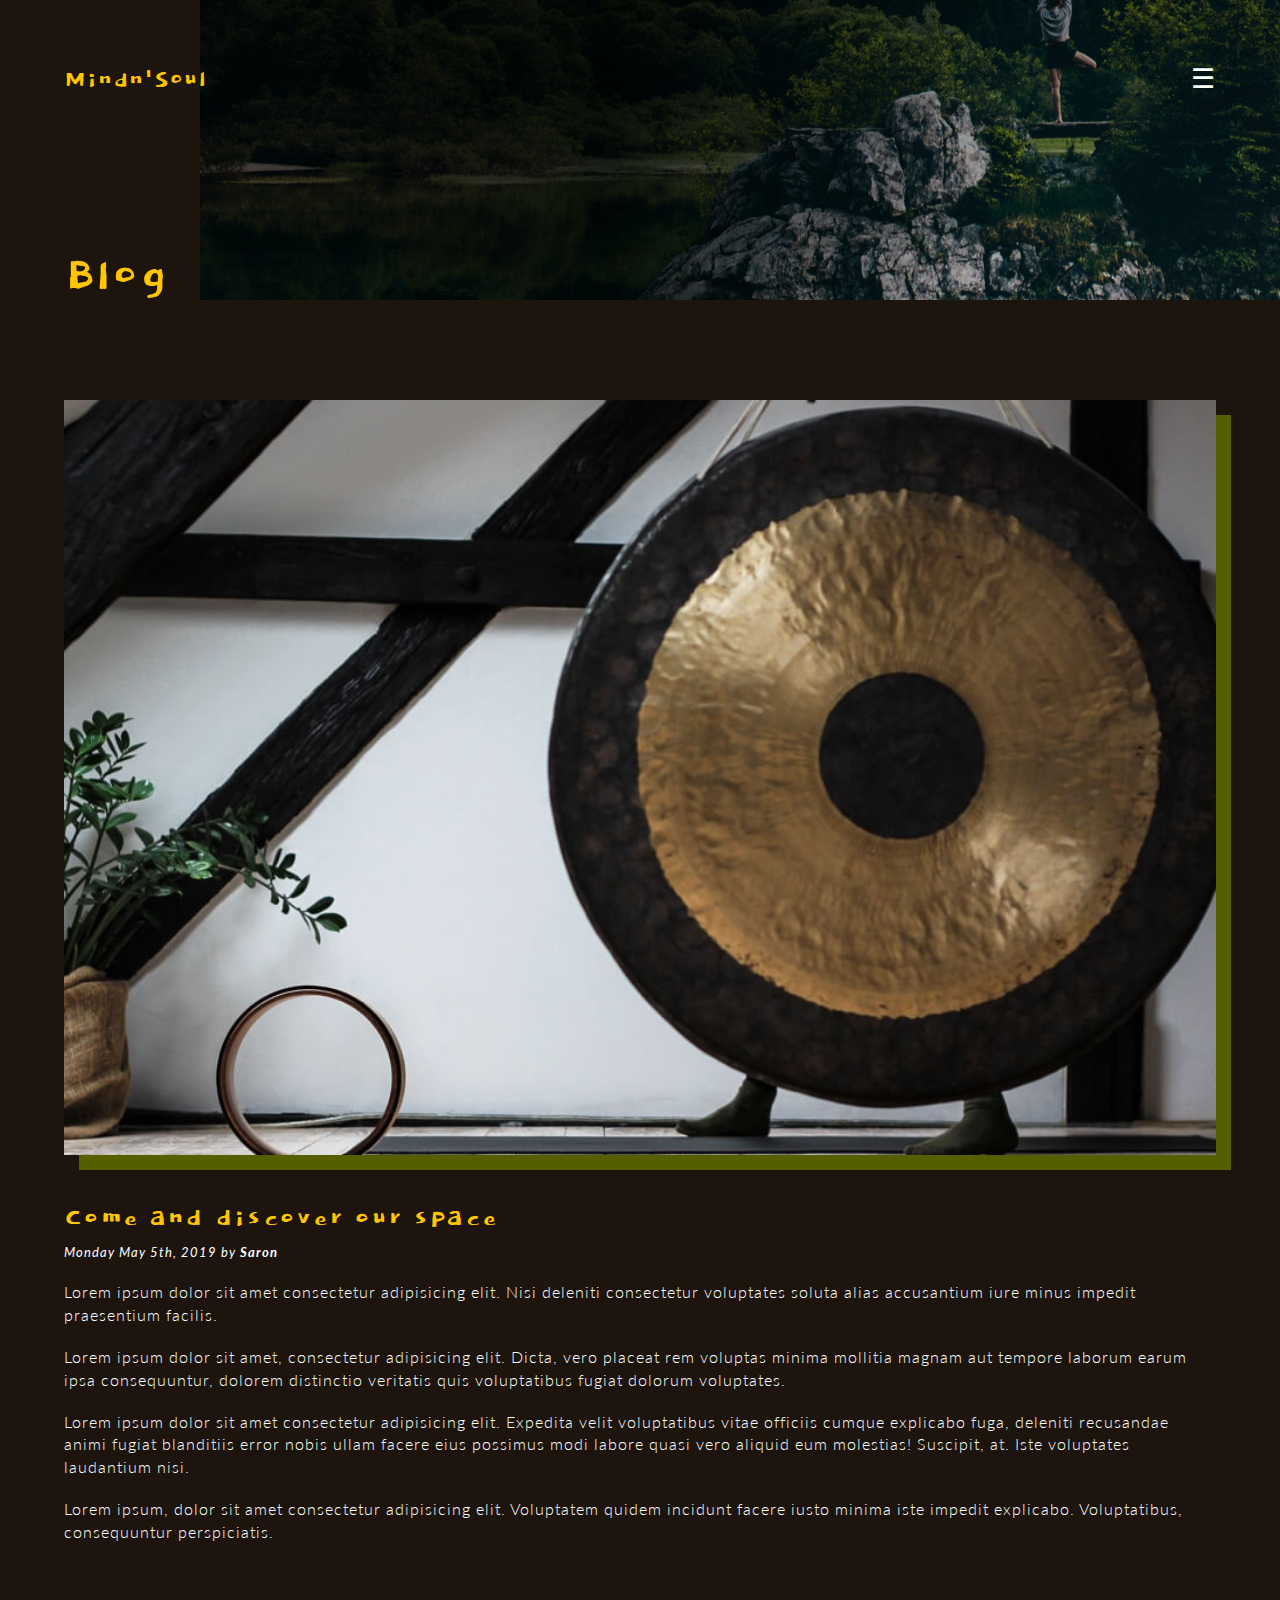
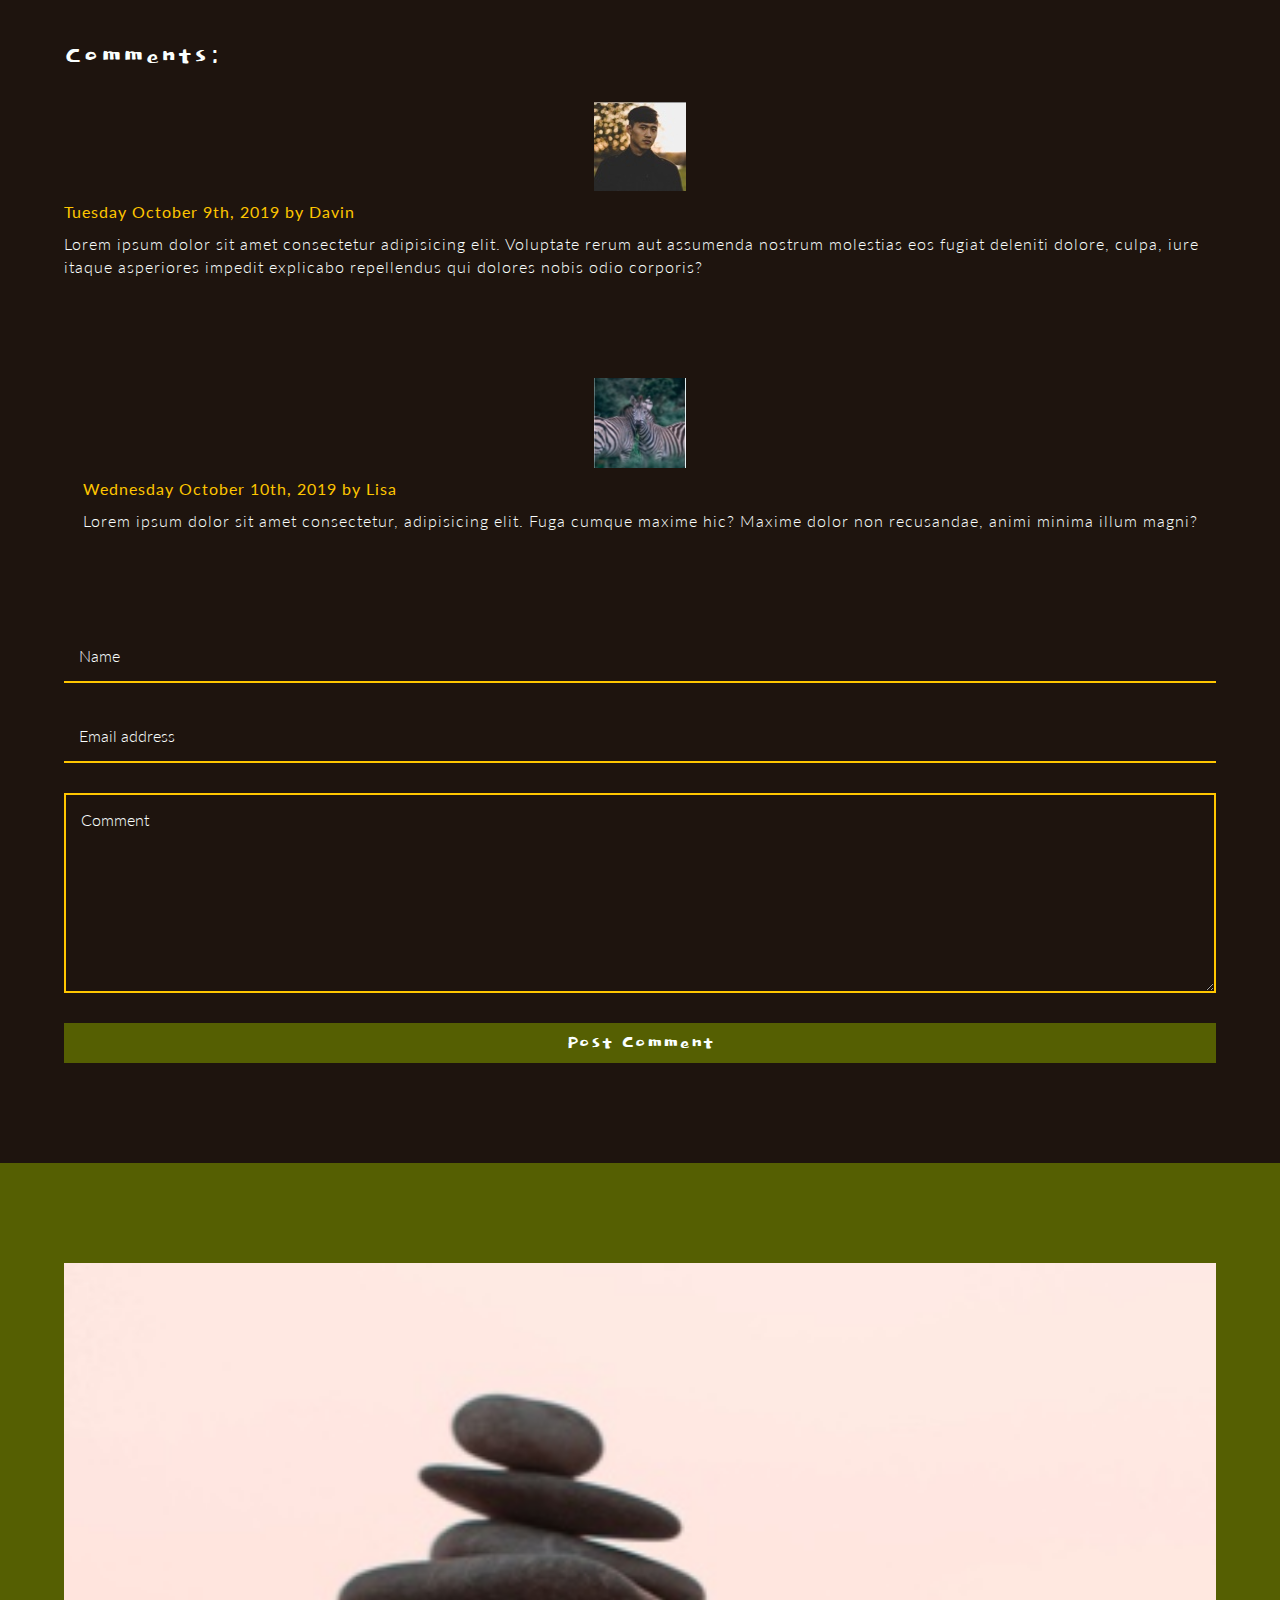
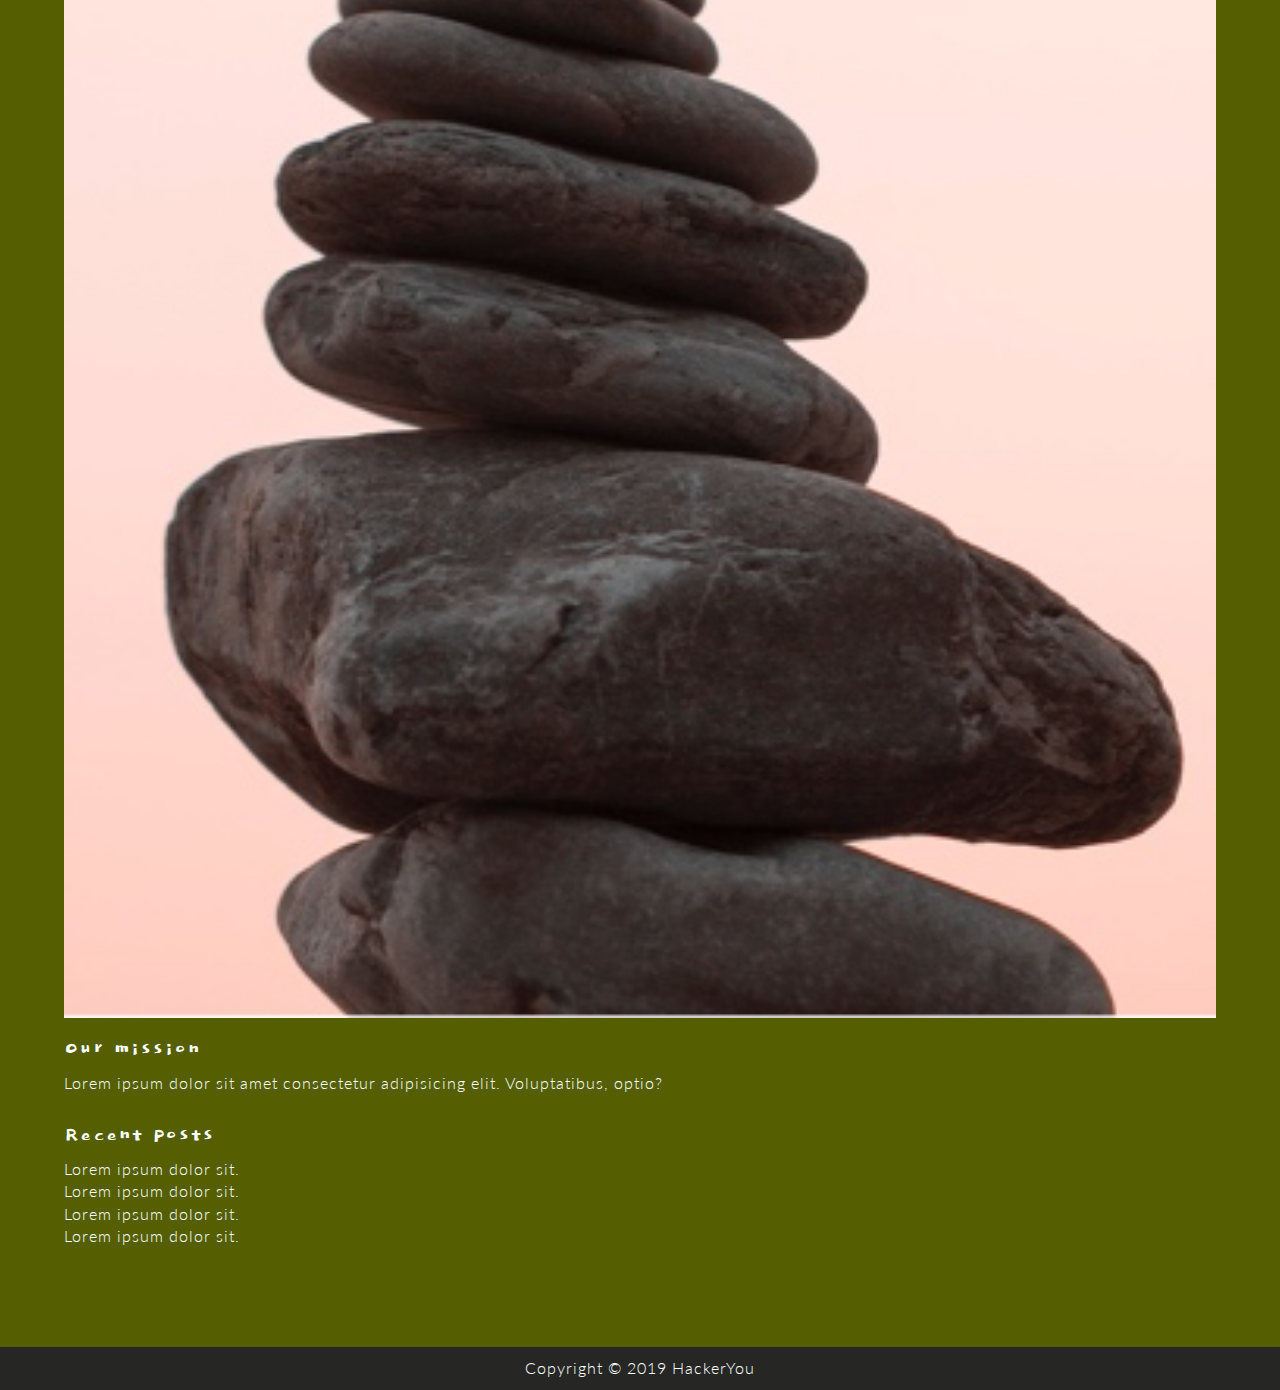
==== blog.html @ d0a34162 "updated html code for accessibility" ====
<!DOCTYPE html>
<html lang="en">
<head>
  <meta charset="UTF-8">
  <meta name="viewport" content="width=device-width, initial-scale=1.0">
  <title>Mindn'Soul - Blog</title>
  <!-- external stylesheet -->
  <link rel="stylesheet" href="styles/style.css">
  <!-- google fonts -->
  <link href="https://fonts.googleapis.com/css2?family=Dokdo&family=Lato:wght@300;400;700&display=swap" rel="stylesheet">
</head>
<body>
  <!-- header starts -->
  <header class="blog-header">
    <div class="top-bar">
      <div class="logo">
        <a href="index.html">Mindn'Soul</a>
      </div>

      <nav class="top-nav">
        <label for="mobile-menu" class="mobile-menu-label"><span class="visually-hidden">View drop down menu</span>&#9776;</label>
        <input type="checkbox" id="mobile-menu">
        <ul>
          <li><a href="index.html">Home</a></li>
          <li><a href="">About</a></li>
          <li><a href="blog.html">Blog</a></li>
          <li><a href="contact.html">Contact</a></li>
        </ul>
      </nav>
    </div>

    <h1>Blog</h1>
  </header>
  <!-- header ends -->
  <!-- main starts -->
  <main>
    <section class="blog-post">
      <div class="post">
        <div class="blog-img">
          <img src="./images/post-img.jpg" alt="A human-sized gold and bronze gong">
        </div>
        <div class="blog-text">
          <h2>Come and discover our space</h2>
          <h3>Monday May 5th, 2019 by <span>Saron</span></h3>
          <p>Lorem ipsum dolor sit amet consectetur adipisicing elit. Nisi deleniti consectetur voluptates soluta alias accusantium iure minus impedit praesentium facilis.</p>
          <p>Lorem ipsum dolor sit amet, consectetur adipisicing elit. Dicta, vero placeat rem voluptas minima mollitia magnam aut tempore laborum earum ipsa consequuntur, dolorem distinctio veritatis quis voluptatibus fugiat dolorum voluptates.</p>
          <p>Lorem ipsum dolor sit amet consectetur adipisicing elit. Expedita velit voluptatibus vitae officiis cumque explicabo fuga, deleniti recusandae animi fugiat blanditiis error nobis ullam facere eius possimus modi labore quasi vero aliquid eum molestias! Suscipit, at. Iste voluptates laudantium nisi.</p>
          <p>Lorem ipsum, dolor sit amet consectetur adipisicing elit. Voluptatem quidem incidunt facere iusto minima iste impedit explicabo. Voluptatibus, consequuntur perspiciatis.</p>
        </div>
      </div>
      <div class="comments">
        <h2>Comments:</h2>
        <div class="comments-content">
          <div class="comments-img">
            <img src="./images/comment-img1.jpg" alt="">
          </div>
          <div class="comments-text">
            <h3>Tuesday October 9th, 2019 by Davin</h3>
            <p>Lorem ipsum dolor sit amet consectetur adipisicing elit. Voluptate rerum aut assumenda nostrum molestias eos fugiat deleniti dolore, culpa, iure itaque asperiores impedit explicabo repellendus qui dolores nobis odio corporis?</p>
          </div>
        </div>

        <div class="comments-content">
          <div class="comments-img">
            <img src="./images/comment-img2.jpg" alt="">
          </div>
          <div class="comments-text">
            <h3>Wednesday October 10th, 2019 by Lisa</h3>
            <p>Lorem ipsum dolor sit amet consectetur, adipisicing elit. Fuga cumque maxime hic? Maxime dolor non recusandae, animi minima illum magni?</p>
          </div>
        </div>
      </div>

      <form action="">
        <fieldset>
          <label for="name" class="visually-hidden">Name</label>
          <input type="text" name="" id="name" placeholder="Name" title="Name">
          <label for="email" class="visually-hidden">Email address</label>
          <input type="email" name="" id="email" placeholder="Email address" title="Email address">
          <label for="comment" class="visually-hidden">Comment</label>
          <textarea name="" id="comment" placeholder="Comment" title="Comment"></textarea>
          <button type="submit">Post Comment</button>
        </fieldset>
      </form>
    </section>

    <aside>
      <div class="aside-content">
        <img src="./images/aside-img.jpg" alt="A set of rocks stacked on top of each other">
        <h3>Our mission</h3>
        <p>Lorem ipsum dolor sit amet consectetur adipisicing elit. Voluptatibus, optio?</p>
        <h3>Recent posts</h3>
        <ul>
          <li>Lorem ipsum dolor sit.</li>
          <li>Lorem ipsum dolor sit.</li>
          <li>Lorem ipsum dolor sit.</li>
          <li>Lorem ipsum dolor sit.</li>
        </ul>
      </div>
    </aside>
  </main>
  <!-- main ends -->
  <!-- footer starts -->
  <footer>
    <p>Copyright &copy; 2019 HackerYou</p>  
  </footer>
  <!-- footer ends -->
</body>
</html>
---- styles/style.css ----
a, abbr, acronym, address, applet, article, aside, audio, b, big, blockquote, body, canvas, caption, center, cite, code, dd, del, details, dfn, div, dl, dt, em, embed, fieldset, figcaption, figure, footer, form, h1, h2, h3, h4, h5, h6, header, hgroup, html, i, iframe, img, ins, kbd, label, legend, li, mark, menu, nav, object, ol, output, p, pre, q, ruby, s, samp, section, small, span, strike, strong, sub, summary, sup, table, tbody, td, tfoot, th, thead, time, tr, tt, u, ul, var, video {
  margin: 0;
  padding: 0;
  border: 0;
  font-size: 100%;
  font: inherit;
  vertical-align: baseline;
}

article, aside, details, figcaption, figure, footer, header, hgroup, menu, nav, section {
  display: block;
}

body {
  line-height: 1;
}

ol, ul {
  list-style: none;
}

blockquote, q {
  quotes: none;
}

blockquote:after, blockquote:before, q:after, q:before {
  content: '';
  content: none;
}

table {
  border-collapse: collapse;
  border-spacing: 0;
}

input[type=search]::-webkit-search-cancel-button, input[type=search]::-webkit-search-decoration, input[type=search]::-webkit-search-results-button, input[type=search]::-webkit-search-results-decoration {
  -webkit-appearance: none;
  -moz-appearance: none;
}

input[type=search] {
  -webkit-appearance: none;
  -moz-appearance: none;
  -webkit-box-sizing: content-box;
  box-sizing: content-box;
}

textarea {
  overflow: auto;
  vertical-align: top;
  resize: vertical;
}

audio, canvas, video {
  display: inline-block;
  max-width: 100%;
}

audio:not([controls]) {
  display: none;
  height: 0;
}

[hidden] {
  display: none;
}

html {
  font-size: 100%;
  -webkit-text-size-adjust: 100%;
  -ms-text-size-adjust: 100%;
}

a:focus {
  outline: thin dotted;
}

a:active, a:hover {
  outline: 0;
}

img {
  border: 0;
  -ms-interpolation-mode: bicubic;
}

figure {
  margin: 0;
}

form {
  margin: 0;
}

fieldset {
  border: 1px solid silver;
  margin: 0 2px;
  padding: .35em .625em .75em;
}

legend {
  border: 0;
  padding: 0;
  white-space: normal;
}

button, input, select, textarea {
  font-size: 100%;
  margin: 0;
  vertical-align: baseline;
}

button, input {
  line-height: normal;
}

button, select {
  text-transform: none;
}

button, html input[type=button], input[type=reset], input[type=submit] {
  -webkit-appearance: button;
  cursor: pointer;
}

button[disabled], html input[disabled] {
  cursor: default;
}

input[type=checkbox], input[type=radio] {
  -webkit-box-sizing: border-box;
          box-sizing: border-box;
  padding: 0;
}

input[type=search] {
  -webkit-appearance: textfield;
  -webkit-box-sizing: content-box;
  box-sizing: content-box;
}

input[type=search]::-webkit-search-cancel-button, input[type=search]::-webkit-search-decoration {
  -webkit-appearance: none;
}

button::-moz-focus-inner, input::-moz-focus-inner {
  border: 0;
  padding: 0;
}

textarea {
  overflow: auto;
  vertical-align: top;
}

table {
  border-collapse: collapse;
  border-spacing: 0;
}

button, html, input, select, textarea {
  color: #222;
}

::-moz-selection {
  background: #b3d4fc;
  text-shadow: none;
}

::selection {
  background: #b3d4fc;
  text-shadow: none;
}

img {
  vertical-align: middle;
}

fieldset {
  border: 0;
  margin: 0;
  padding: 0;
}

textarea {
  resize: vertical;
}

.chromeframe {
  margin: .2em 0;
  background: #ccc;
  color: #000;
  padding: .2em 0;
}

.clearfix:after {
  visibility: hidden;
  display: block;
  font-size: 0;
  content: '';
  clear: both;
  height: 0;
}

* {
  -webkit-box-sizing: border-box;
  box-sizing: border-box;
}

.visually-hidden:not(:focus):not(:active) {
  position: absolute;
  width: 1px;
  height: 1px;
  margin: -1px;
  border: 0;
  padding: 0;
  white-space: nowrap;
  -webkit-clip-path: inset(100%);
          clip-path: inset(100%);
  clip: rect(0 0 0);
  overflow: hidden;
}

img {
  width: 100%;
  display: block;
}

body {
  font: 300 1.1rem/1.4 Lato, sans-serif;
  letter-spacing: 1px;
}

.logo p, h1, h2, a, button, .aside-content h3 {
  font-family: Dokdo, cursive;
}

.top-nav a, h3, ::-webkit-input-placeholder {
  font-family: Lato, sans-serif;
}

.top-nav a, h3, :-ms-input-placeholder {
  font-family: Lato, sans-serif;
}

.top-nav a, h3, ::-ms-input-placeholder {
  font-family: Lato, sans-serif;
}

.top-nav a, h3, ::placeholder {
  font-family: Lato, sans-serif;
}

.wrapper {
  max-width: 1200px;
  margin: 0 auto;
  width: 90%;
}

.intro-txt a,
.about2-content a,
.about3-content a {
  font-size: 1.5rem;
  letter-spacing: 1px;
  background-color: #555f02;
  color: #fafffe;
  padding: 5px 10px;
  text-decoration: none;
}

button {
  font-size: 1.5rem;
  letter-spacing: 1px;
  background-color: #555f02;
  color: #fafffe;
  padding: 5px 10px;
  border: none;
}

.intro-txt a:hover,
.intro-txt a:focus,
.about2-content a:hover,
.about2-content a:focus,
.about3-content a:hover,
.about3-content a:focus,
button:hover,
button:focus {
  color: #555f02;
  background-color: #fafffe;
}

div.about1-icon i {
  display: -webkit-box;
  display: -ms-flexbox;
  display: flex;
  -webkit-box-pack: center;
      -ms-flex-pack: center;
          justify-content: center;
  -webkit-box-align: center;
      -ms-flex-align: center;
          align-items: center;
  width: 50px;
  height: 50px;
  font-size: 1.7rem;
  color: #fafffe;
  background-color: #555f02;
  border-radius: 50%;
  border: 1px solid #555f02;
}

.logo a {
  color: #ffc600;
  font-size: 1.8rem;
  line-height: 1.2;
  text-decoration: none;
}

input[type="checkbox"] {
  opacity: 0;
  position: absolute;
}

.mobile-menu-label {
  color: #fafffe;
}

.top-bar {
  display: -webkit-box;
  display: -ms-flexbox;
  display: flex;
  -webkit-box-pack: justify;
      -ms-flex-pack: justify;
          justify-content: space-between;
  padding: 5%;
}

.top-nav {
  position: relative;
}

.top-nav label {
  cursor: pointer;
  font-size: 1.7rem;
  line-height: 1;
}

.top-nav ul {
  position: absolute;
  top: 37px;
  right: 5px;
  display: none;
}

.top-nav li {
  text-align: right;
  background-color: rgba(85, 95, 2, 0.6);
  display: -webkit-box;
  display: -ms-flexbox;
  display: flex;
  -webkit-box-align: center;
      -ms-flex-align: center;
          align-items: center;
  -webkit-box-pack: center;
      -ms-flex-pack: center;
          justify-content: center;
}

.top-nav li a {
  text-decoration: none;
  text-transform: uppercase;
  font-size: 1rem;
  font-weight: 700;
  color: #fafffe;
  padding: 5px 10px;
}

input[type="checkbox"]:checked + ul {
  display: block;
}

form {
  padding: 50px 5% 100px 5%;
}

form fieldset {
  display: -webkit-box;
  display: -ms-flexbox;
  display: flex;
  -webkit-box-orient: vertical;
  -webkit-box-direction: normal;
      -ms-flex-direction: column;
          flex-direction: column;
  -webkit-box-align: center;
      -ms-flex-align: center;
          align-items: center;
}

form fieldset input[type="text"],
form fieldset input[type="email"],
form fieldset textarea {
  width: 100%;
  margin-bottom: 30px;
  padding: 15px;
  background-color: #1e140e;
  color: #fafffe;
  border: none;
  border-bottom: 2px solid #ffc600;
}

form fieldset textarea {
  height: 200px;
  border: 2px solid #ffc600;
  font-family: Lato, sans-serif;
  font-size: 1rem;
  font-weight: 300;
}

form fieldset button {
  width: 100%;
}

input[type="text"],
input[type="email"],
::-webkit-input-placeholder {
  color: #fafffe;
  opacity: 1;
  font-size: 1rem;
  font-weight: 300;
}

input[type="text"],
input[type="email"],
:-ms-input-placeholder {
  color: #fafffe;
  opacity: 1;
  font-size: 1rem;
  font-weight: 300;
}

input[type="text"],
input[type="email"],
::-ms-input-placeholder {
  color: #fafffe;
  opacity: 1;
  font-size: 1rem;
  font-weight: 300;
}

input[type="text"],
input[type="email"],
::placeholder {
  color: #fafffe;
  opacity: 1;
  font-size: 1rem;
  font-weight: 300;
}

body {
  background-color: #1e140e;
  color: #fafffe;
}

.home-header {
  background: url("../images/home-header.jpg") no-repeat bottom right;
  background-size: cover;
  height: 100vh;
}

.site-title {
  margin: 0 5%;
  display: -webkit-box;
  display: -ms-flexbox;
  display: flex;
  -webkit-box-pack: center;
      -ms-flex-pack: center;
          justify-content: center;
  -webkit-box-align: center;
      -ms-flex-align: center;
          align-items: center;
  height: 220px;
}

.site-title h1 {
  font-size: 3.5rem;
  color: #ffc600;
  text-align: center;
  line-height: 1;
  display: inline-block;
}

.site-title span {
  display: block;
  font-family: Lato, sans-serif;
  font-size: 1.3rem;
  color: #fafffe;
  letter-spacing: 2px;
  text-align: left;
}

.header-block-img {
  display: none;
}

section.intro,
section.gallery,
section.about1,
section.about2 {
  padding: 100px 0;
}

.intro-txt {
  display: -webkit-box;
  display: -ms-flexbox;
  display: flex;
  -webkit-box-orient: vertical;
  -webkit-box-direction: normal;
      -ms-flex-direction: column;
          flex-direction: column;
  -webkit-box-align: center;
      -ms-flex-align: center;
          align-items: center;
}

.intro-txt h2 {
  font-size: 2rem;
  color: #ffc600;
  letter-spacing: 2px;
}

.intro-txt a {
  margin-bottom: 30px;
}

.intro-txt p {
  margin-bottom: 30px;
}

div.intro-img {
  -webkit-box-shadow: -15px 15px #555f02;
          box-shadow: -15px 15px #555f02;
}

section.gallery,
section.about2 {
  background-color: #262725;
}

.gallery-imgs li {
  margin-bottom: 20px;
}

.gallery-imgs li:last-of-type {
  margin-bottom: 0;
}

.about1-content {
  display: -webkit-box;
  display: -ms-flexbox;
  display: flex;
  margin-bottom: 30px;
}

.about1-content .about1-icon {
  -webkit-box-flex: 1;
      -ms-flex: 1 0 calc(50px - 10px);
          flex: 1 0 calc(50px - 10px);
  margin-right: 10px;
}

.about1-content .about1-text {
  -webkit-box-flex: 2;
      -ms-flex: 2 0 70%;
          flex: 2 0 70%;
  padding-top: 13px;
}

.about1-content .about1-text h2 {
  font-size: 2rem;
  color: #ffc600;
  letter-spacing: 2px;
  line-height: 0.9;
  margin-bottom: 10px;
}

.about1-content:last-child {
  margin-bottom: 0;
}

.about2-img {
  margin: 0 5% 50px 5%;
  -webkit-box-shadow: 15px 15px #ffc600;
          box-shadow: 15px 15px #ffc600;
}

.about2-content .about2-text {
  display: -webkit-box;
  display: -ms-flexbox;
  display: flex;
  -webkit-box-orient: vertical;
  -webkit-box-direction: normal;
      -ms-flex-direction: column;
          flex-direction: column;
  -webkit-box-align: center;
      -ms-flex-align: center;
          align-items: center;
  -webkit-box-pack: center;
      -ms-flex-pack: center;
          justify-content: center;
  padding: 0 5%;
  margin-bottom: 50px;
}

.about2-content .about2-text h2 {
  font-size: 2rem;
  color: #ffc600;
  letter-spacing: 2px;
  line-height: 0.9;
  margin-bottom: 10px;
}

.about2-content .about2-text p {
  margin-bottom: 30px;
}

.about2-content:last-child .about2-img {
  margin: 0 5% 50px 5%;
  -webkit-box-shadow: -15px 15px #ffc600;
          box-shadow: -15px 15px #ffc600;
}

.about2-content:last-child .about2-text {
  margin-bottom: 0;
}

.about3-content {
  display: -webkit-box;
  display: -ms-flexbox;
  display: flex;
  -webkit-box-orient: vertical;
  -webkit-box-direction: normal;
      -ms-flex-direction: column;
          flex-direction: column;
  -webkit-box-align: center;
      -ms-flex-align: center;
          align-items: center;
  padding: 50px 5%;
}

.about3-content h2 {
  font-size: 2rem;
  color: #ffc600;
  letter-spacing: 2px;
  line-height: 0.9;
  margin: 50px 0 10px 0;
}

.about3-content p {
  margin-bottom: 30px;
}

.about3-content a {
  margin-bottom: 50px;
}

.blog-header {
  height: 300px;
  background: url("../images/blog-header.jpg") no-repeat bottom right -200px;
  background-size: cover;
}

.blog-header h1 {
  font-size: 3.5rem;
  color: #ffc600;
  margin: 75px 0 0 5%;
}

.post {
  padding: 100px 5%;
}

.post .blog-img {
  -webkit-box-shadow: 15px 15px #555f02;
          box-shadow: 15px 15px #555f02;
}

.blog-text h2 {
  font-size: 2rem;
  color: #ffc600;
  letter-spacing: 2px;
  line-height: 0.9;
  margin-top: 50px;
}

.blog-text h3 {
  font-size: 0.8rem;
  color: #fafffe;
  font-style: italic;
  font-weight: 400;
  margin: 10px 0 20px 0;
}

.blog-text h3 span {
  font-weight: 700;
}

.blog-text p {
  margin-bottom: 20px;
  font-size: 1rem;
}

.blog-text p:last-child {
  margin-bottom: 0;
}

.comments {
  padding: 0 5% 50px 5%;
}

.comments h2 {
  font-size: 2rem;
  color: #fafffe;
  letter-spacing: 2px;
  line-height: 0.9;
  margin-bottom: 30px;
}

.comments-content {
  display: -webkit-box;
  display: -ms-flexbox;
  display: flex;
  -webkit-box-orient: vertical;
  -webkit-box-direction: normal;
      -ms-flex-direction: column;
          flex-direction: column;
  -webkit-box-align: center;
      -ms-flex-align: center;
          align-items: center;
  margin-bottom: 100px;
}

.comments-content:last-child {
  margin-bottom: 0;
}

.comments-content .comments-img {
  display: -webkit-box;
  display: -ms-flexbox;
  display: flex;
  -webkit-box-pack: center;
      -ms-flex-pack: center;
          justify-content: center;
}

.comments-content .comments-img img {
  max-width: 92px;
}

.comments-content .comments-text {
  font-size: 1rem;
}

.comments-content .comments-text h3 {
  font-size: 1rem;
  color: #ffc600;
  font-weight: 400;
  margin: 10px 0;
}

aside {
  background-color: #555f02;
}

aside .aside-content {
  padding: 100px 5%;
}

aside .aside-content h3 {
  font-size: 1.5rem;
  letter-spacing: 2px;
  margin: 15px 0 5px 0;
}

aside .aside-content h3:last-of-type {
  margin-top: 25px;
}

aside .aside-content p, aside .aside-content ul {
  font-size: 1rem;
}

.contact-header {
  height: 300px;
  background: url("../images/contact-header.jpg") no-repeat bottom right;
  background-size: cover;
}

.contact-header h1 {
  font-size: 3.5rem;
  color: #ffc600;
  margin: 75px 5% 0 5%;
  line-height: 0.7;
}

.contact-form {
  background-color: #262725;
}

.contact-fieldset input[type="text"],
.contact-fieldset input[type="email"],
.contact-fieldset textarea {
  background-color: #262725;
}

.social-links li {
  display: inline-block;
  margin-right: 10px;
}

.social-links li:last-child {
  margin-right: 0;
}

.social-links a {
  color: #ffc600;
  font-size: 1.4rem;
}

.contact-info {
  width: 205px;
  margin: 0 auto;
  padding: 100px 0;
}

.contact-info p:first-child {
  margin: 20px 0 25px 0;
}

footer {
  padding: 10px;
  background-color: #262725;
}

footer p {
  text-align: center;
  font-size: 1rem;
}
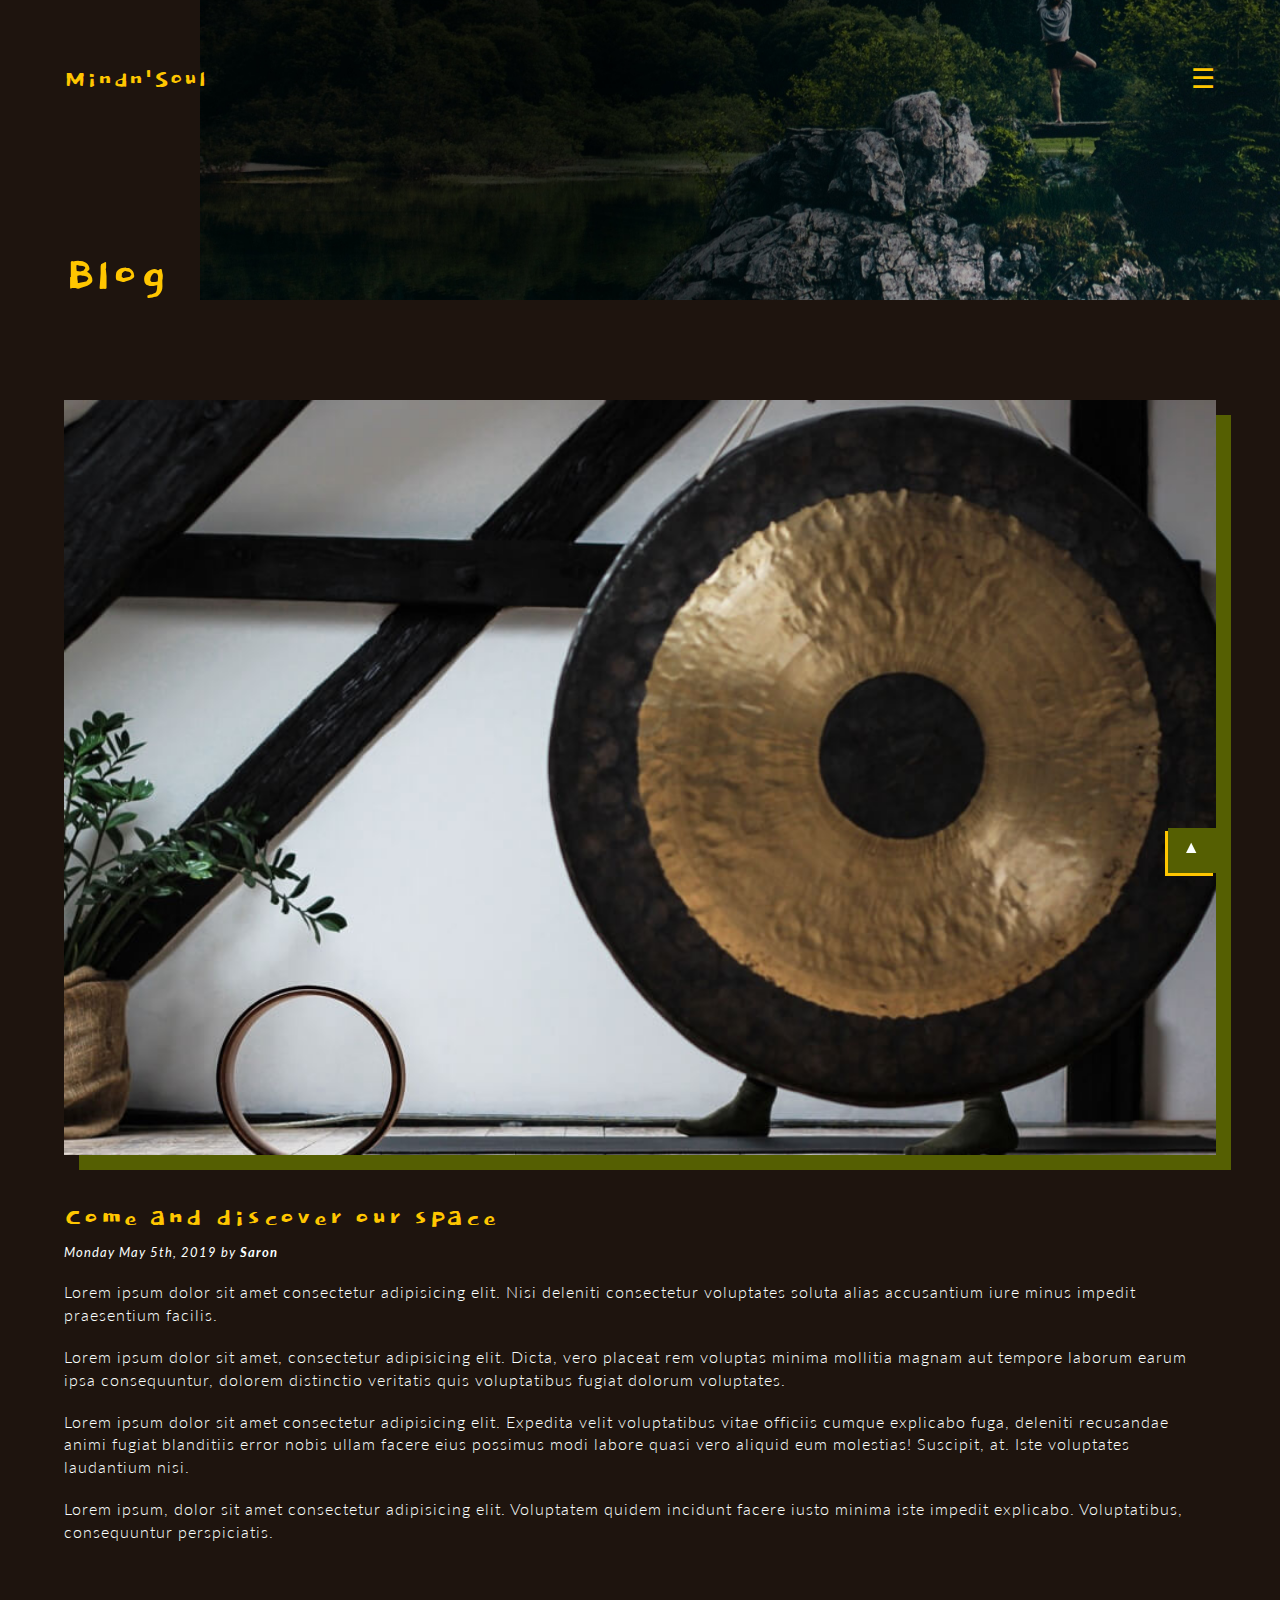
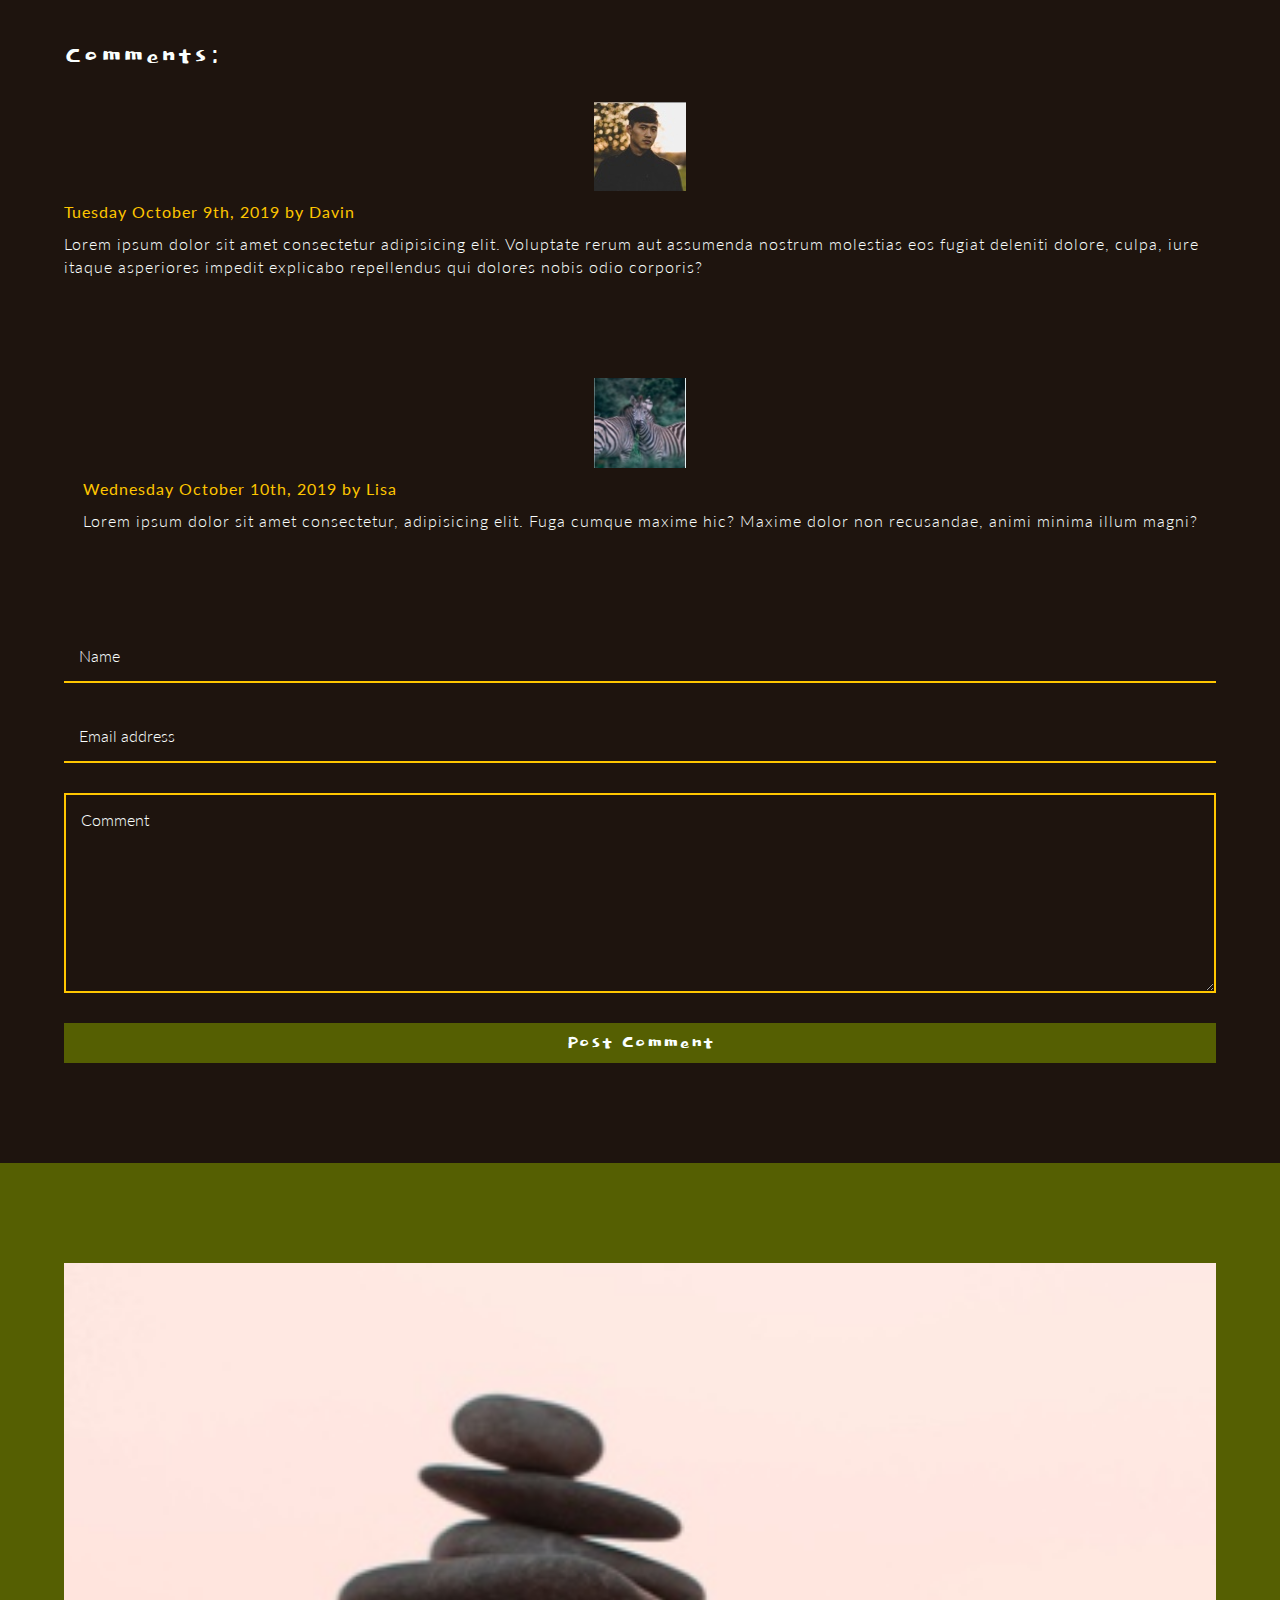
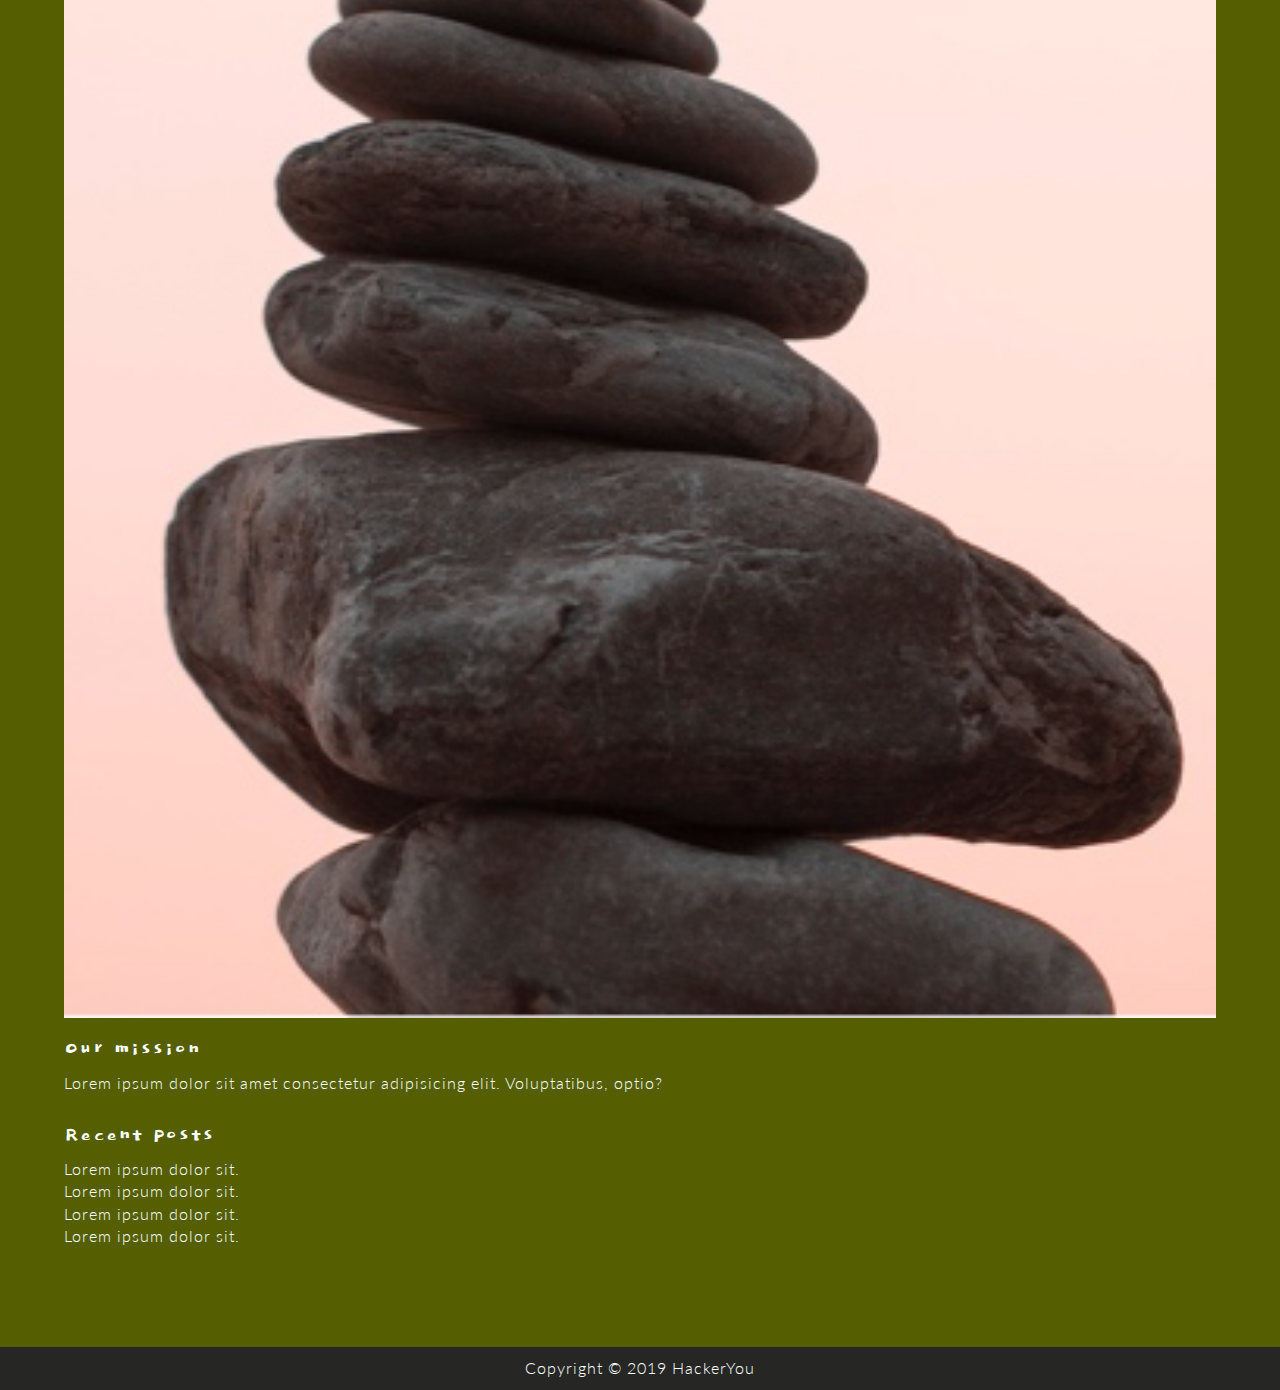
==== commit 901b825e: "added scroll up button" ====
--- a/blog.html
+++ b/blog.html
@@ -105,5 +105,8 @@
     <p>Copyright &copy; 2019 HackerYou</p>  
   </footer>
   <!-- footer ends -->
+
+  <!-- scroll up button -->
+  <a href="#top" class="scroll-up-btn" title="Back to top"><span class="visually-hidden">Back to top</span>&#9650;</a>
 </body>
 </html>--- a/styles/style.css
+++ b/styles/style.css
@@ -321,7 +321,7 @@
 }
 
 .mobile-menu-label {
-  color: #fafffe;
+  color: #ffc600;
 }
 
 .top-bar {
@@ -349,11 +349,13 @@
   top: 37px;
   right: 5px;
   display: none;
+  -webkit-box-shadow: -3px 3px #ffc600;
+          box-shadow: -3px 3px #ffc600;
 }
 
 .top-nav li {
   text-align: right;
-  background-color: rgba(85, 95, 2, 0.6);
+  background-color: #555f02;
   display: -webkit-box;
   display: -ms-flexbox;
   display: flex;
@@ -453,6 +455,23 @@
   opacity: 1;
   font-size: 1rem;
   font-weight: 300;
+}
+
+.scroll-up-btn {
+  text-decoration: none;
+  color: #fafffe;
+  padding: 10px 15px;
+  background-color: #555f02;
+  -webkit-box-shadow: -3px 3px #ffc600;
+          box-shadow: -3px 3px #ffc600;
+  position: fixed;
+  z-index: 10;
+  bottom: 3%;
+  right: 5%;
+}
+
+html {
+  scroll-behavior: smooth;
 }
 
 body {
@@ -799,6 +818,7 @@
   color: #ffc600;
   margin: 75px 5% 0 5%;
   line-height: 0.7;
+  width: 180px;
 }
 
 .contact-form {
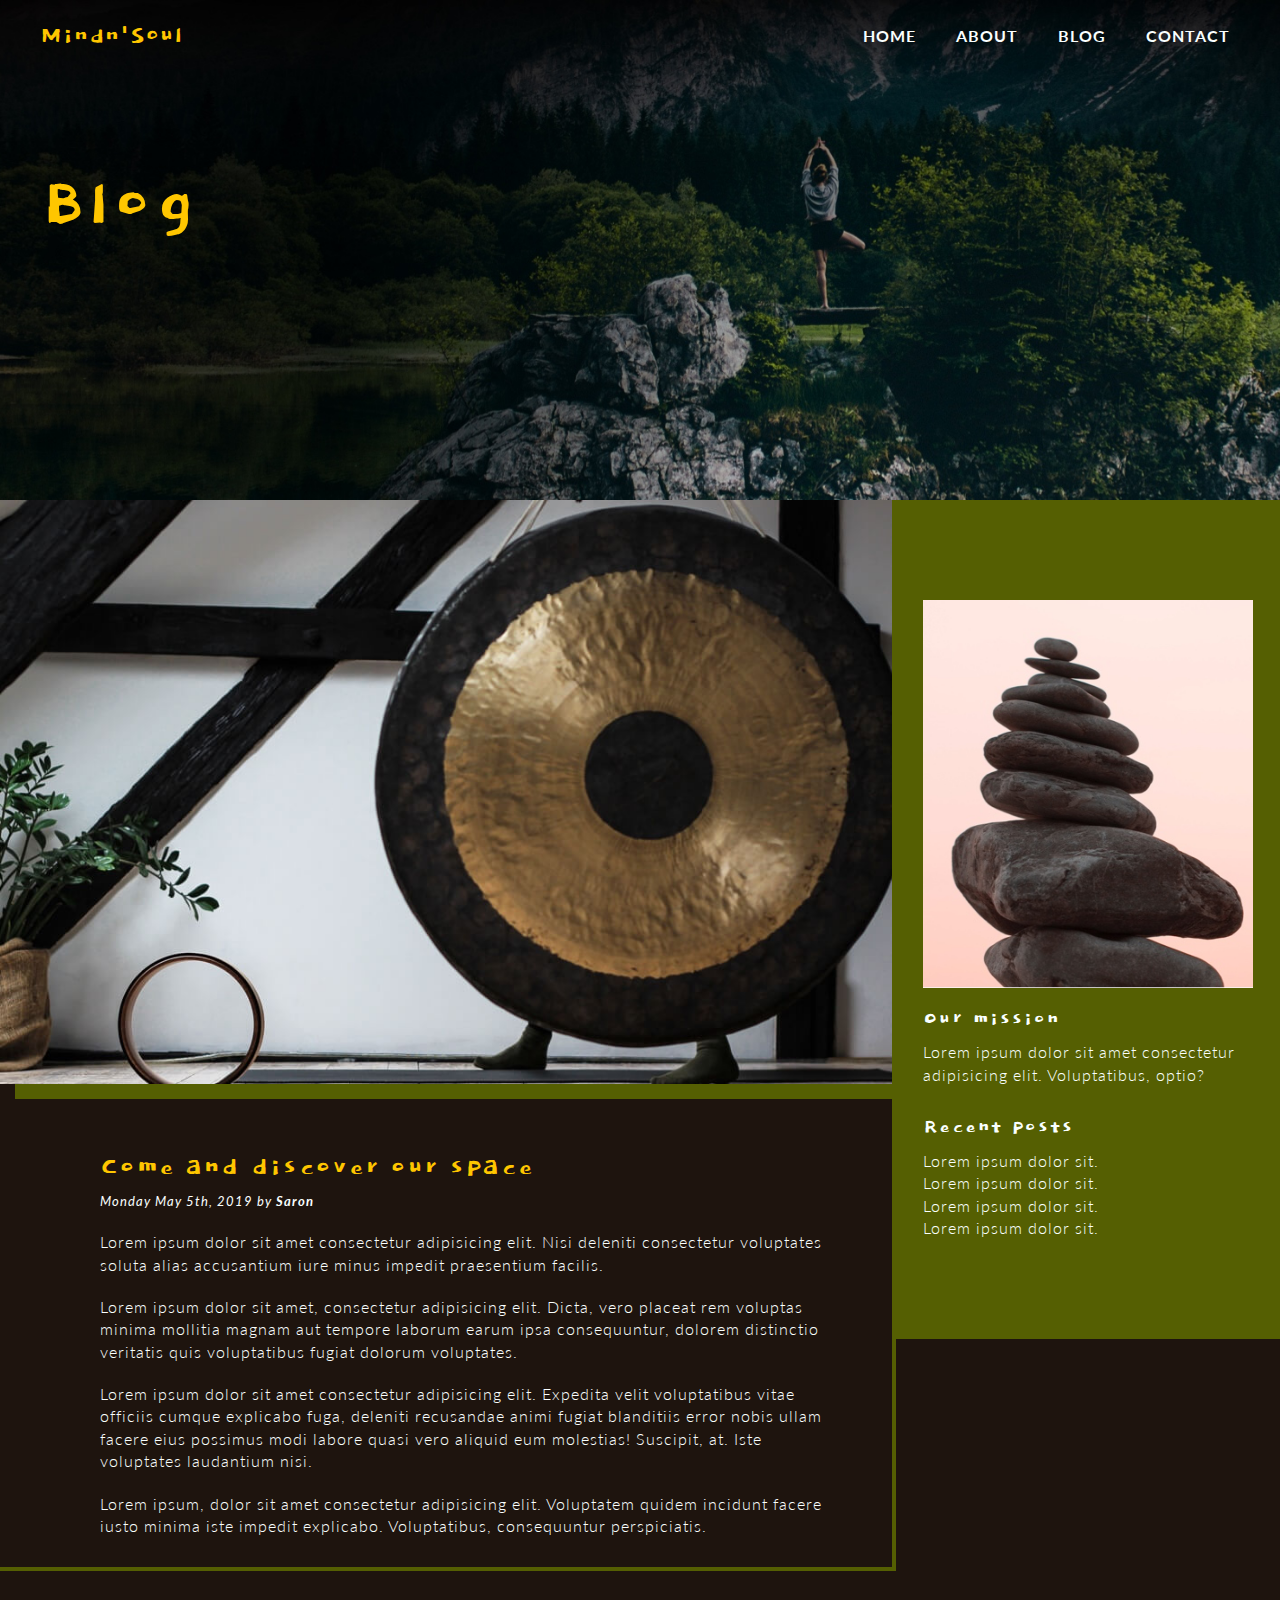
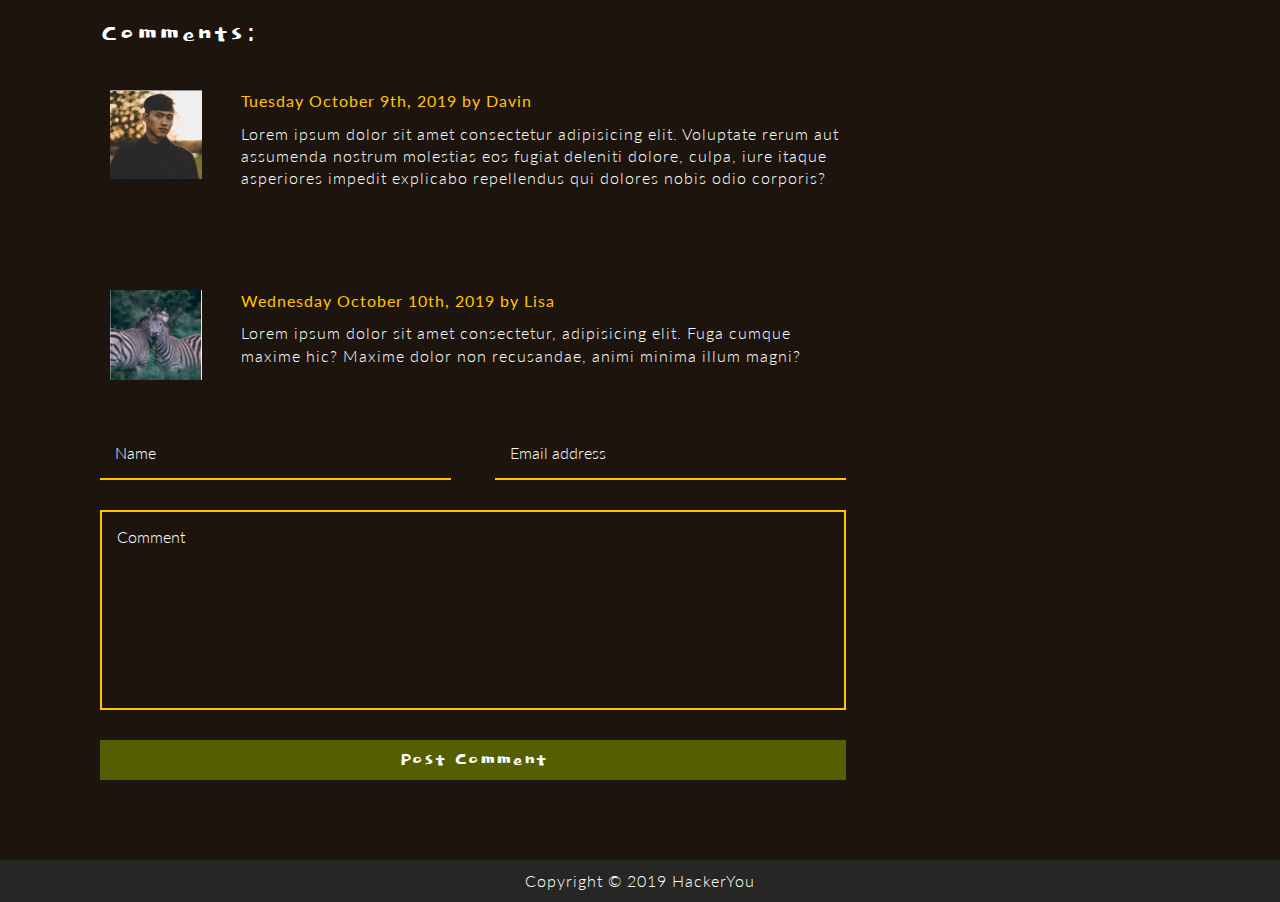
==== commit 8ed202f0: "started contact desktop layout" ====
--- a/blog.html
+++ b/blog.html
@@ -34,70 +34,72 @@
   <!-- header ends -->
   <!-- main starts -->
   <main>
-    <section class="blog-post">
-      <div class="post">
-        <div class="blog-img">
-          <img src="./images/post-img.jpg" alt="A human-sized gold and bronze gong">
+    <div class="blog-contents-container">
+      <section class="blog-post">
+        <div class="post">
+          <div class="blog-img">
+            <img src="./images/post-img.jpg" alt="A human-sized gold and bronze gong">
+          </div>
+          <div class="blog-text">
+            <h2>Come and discover our space</h2>
+            <h3>Monday May 5th, 2019 by <span>Saron</span></h3>
+            <p>Lorem ipsum dolor sit amet consectetur adipisicing elit. Nisi deleniti consectetur voluptates soluta alias accusantium iure minus impedit praesentium facilis.</p>
+            <p>Lorem ipsum dolor sit amet, consectetur adipisicing elit. Dicta, vero placeat rem voluptas minima mollitia magnam aut tempore laborum earum ipsa consequuntur, dolorem distinctio veritatis quis voluptatibus fugiat dolorum voluptates.</p>
+            <p>Lorem ipsum dolor sit amet consectetur adipisicing elit. Expedita velit voluptatibus vitae officiis cumque explicabo fuga, deleniti recusandae animi fugiat blanditiis error nobis ullam facere eius possimus modi labore quasi vero aliquid eum molestias! Suscipit, at. Iste voluptates laudantium nisi.</p>
+            <p>Lorem ipsum, dolor sit amet consectetur adipisicing elit. Voluptatem quidem incidunt facere iusto minima iste impedit explicabo. Voluptatibus, consequuntur perspiciatis.</p>
+          </div>
         </div>
-        <div class="blog-text">
-          <h2>Come and discover our space</h2>
-          <h3>Monday May 5th, 2019 by <span>Saron</span></h3>
-          <p>Lorem ipsum dolor sit amet consectetur adipisicing elit. Nisi deleniti consectetur voluptates soluta alias accusantium iure minus impedit praesentium facilis.</p>
-          <p>Lorem ipsum dolor sit amet, consectetur adipisicing elit. Dicta, vero placeat rem voluptas minima mollitia magnam aut tempore laborum earum ipsa consequuntur, dolorem distinctio veritatis quis voluptatibus fugiat dolorum voluptates.</p>
-          <p>Lorem ipsum dolor sit amet consectetur adipisicing elit. Expedita velit voluptatibus vitae officiis cumque explicabo fuga, deleniti recusandae animi fugiat blanditiis error nobis ullam facere eius possimus modi labore quasi vero aliquid eum molestias! Suscipit, at. Iste voluptates laudantium nisi.</p>
-          <p>Lorem ipsum, dolor sit amet consectetur adipisicing elit. Voluptatem quidem incidunt facere iusto minima iste impedit explicabo. Voluptatibus, consequuntur perspiciatis.</p>
-        </div>
-      </div>
-      <div class="comments">
-        <h2>Comments:</h2>
-        <div class="comments-content">
-          <div class="comments-img">
-            <img src="./images/comment-img1.jpg" alt="">
+        <div class="comments">
+          <h2>Comments:</h2>
+          <div class="comments-content">
+            <div class="comments-img">
+              <img src="./images/comment-img1.jpg" alt="">
+            </div>
+            <div class="comments-text">
+              <h3>Tuesday October 9th, 2019 by Davin</h3>
+              <p>Lorem ipsum dolor sit amet consectetur adipisicing elit. Voluptate rerum aut assumenda nostrum molestias eos fugiat deleniti dolore, culpa, iure itaque asperiores impedit explicabo repellendus qui dolores nobis odio corporis?</p>
+            </div>
           </div>
-          <div class="comments-text">
-            <h3>Tuesday October 9th, 2019 by Davin</h3>
-            <p>Lorem ipsum dolor sit amet consectetur adipisicing elit. Voluptate rerum aut assumenda nostrum molestias eos fugiat deleniti dolore, culpa, iure itaque asperiores impedit explicabo repellendus qui dolores nobis odio corporis?</p>
+
+          <div class="comments-content">
+            <div class="comments-img">
+              <img src="./images/comment-img2.jpg" alt="">
+            </div>
+            <div class="comments-text">
+              <h3>Wednesday October 10th, 2019 by Lisa</h3>
+              <p>Lorem ipsum dolor sit amet consectetur, adipisicing elit. Fuga cumque maxime hic? Maxime dolor non recusandae, animi minima illum magni?</p>
+            </div>
           </div>
         </div>
 
-        <div class="comments-content">
-          <div class="comments-img">
-            <img src="./images/comment-img2.jpg" alt="">
-          </div>
-          <div class="comments-text">
-            <h3>Wednesday October 10th, 2019 by Lisa</h3>
-            <p>Lorem ipsum dolor sit amet consectetur, adipisicing elit. Fuga cumque maxime hic? Maxime dolor non recusandae, animi minima illum magni?</p>
-          </div>
+        <form action="">
+          <fieldset>
+            <label for="name" class="visually-hidden">Name</label>
+            <input type="text" name="" id="name" placeholder="Name" title="Name">
+            <label for="email" class="visually-hidden">Email address</label>
+            <input type="email" name="" id="email" placeholder="Email address" title="Email address">
+            <label for="comment" class="visually-hidden">Comment</label>
+            <textarea name="" id="comment" placeholder="Comment" title="Comment"></textarea>
+            <button type="submit">Post Comment</button>
+          </fieldset>
+        </form>
+      </section>
+
+      <aside>
+        <div class="aside-content">
+          <img src="./images/aside-img.jpg" alt="A set of rocks stacked on top of each other">
+          <h3>Our mission</h3>
+          <p>Lorem ipsum dolor sit amet consectetur adipisicing elit. Voluptatibus, optio?</p>
+          <h3>Recent posts</h3>
+          <ul>
+            <li>Lorem ipsum dolor sit.</li>
+            <li>Lorem ipsum dolor sit.</li>
+            <li>Lorem ipsum dolor sit.</li>
+            <li>Lorem ipsum dolor sit.</li>
+          </ul>
         </div>
-      </div>
-
-      <form action="">
-        <fieldset>
-          <label for="name" class="visually-hidden">Name</label>
-          <input type="text" name="" id="name" placeholder="Name" title="Name">
-          <label for="email" class="visually-hidden">Email address</label>
-          <input type="email" name="" id="email" placeholder="Email address" title="Email address">
-          <label for="comment" class="visually-hidden">Comment</label>
-          <textarea name="" id="comment" placeholder="Comment" title="Comment"></textarea>
-          <button type="submit">Post Comment</button>
-        </fieldset>
-      </form>
-    </section>
-
-    <aside>
-      <div class="aside-content">
-        <img src="./images/aside-img.jpg" alt="A set of rocks stacked on top of each other">
-        <h3>Our mission</h3>
-        <p>Lorem ipsum dolor sit amet consectetur adipisicing elit. Voluptatibus, optio?</p>
-        <h3>Recent posts</h3>
-        <ul>
-          <li>Lorem ipsum dolor sit.</li>
-          <li>Lorem ipsum dolor sit.</li>
-          <li>Lorem ipsum dolor sit.</li>
-          <li>Lorem ipsum dolor sit.</li>
-        </ul>
-      </div>
-    </aside>
+      </aside>
+    </div>
   </main>
   <!-- main ends -->
   <!-- footer starts -->
--- a/styles/style.css
+++ b/styles/style.css
@@ -400,6 +400,7 @@
 form fieldset input[type="text"],
 form fieldset input[type="email"],
 form fieldset textarea {
+  resize: none;
   width: 100%;
   margin-bottom: 30px;
   padding: 15px;
@@ -557,6 +558,8 @@
 div.intro-img {
   -webkit-box-shadow: -15px 15px #555f02;
           box-shadow: -15px 15px #555f02;
+  max-width: 304px;
+  margin: 0 auto;
 }
 
 section.gallery,
@@ -864,3 +867,346 @@
   text-align: center;
   font-size: 1rem;
 }
+
+@media (min-width: 480px) {
+  .gallery-imgs {
+    max-width: 400px;
+    margin: 0 auto;
+  }
+  .aside-content {
+    max-width: 368px;
+    margin: 0 auto;
+  }
+}
+
+@media (min-width: 768px) {
+  .wrapper {
+    width: 70%;
+  }
+  .site-title {
+    -webkit-box-align: end;
+        -ms-flex-align: end;
+            align-items: end;
+  }
+  .about2-content, .about3-content {
+    padding: 0 15%;
+  }
+  .blog-header, .contact-header {
+    height: 400px;
+    background-position: bottom right;
+  }
+  .post {
+    padding-left: 15%;
+    padding-right: 15%;
+  }
+  .comments {
+    padding-left: 15%;
+    padding-right: 15%;
+  }
+  .comments-content {
+    -webkit-box-orient: initial;
+    -webkit-box-direction: initial;
+        -ms-flex-direction: initial;
+            flex-direction: initial;
+    -ms-flex-wrap: wrap;
+        flex-wrap: wrap;
+    -webkit-box-align: start;
+        -ms-flex-align: start;
+            align-items: flex-start;
+  }
+  .comments-content .comments-img {
+    -webkit-box-flex: 1;
+        -ms-flex: 1 0 92px;
+            flex: 1 0 92px;
+  }
+  .comments-content .comments-text {
+    -webkit-box-flex: 2;
+        -ms-flex: 2 0 calc(80% - 30px);
+            flex: 2 0 calc(80% - 30px);
+    margin-left: 30px;
+  }
+  .comments-content .comments-text h3 {
+    margin-top: 0;
+  }
+  .contact-header h1 {
+    width: initial;
+    line-height: initial;
+  }
+  form {
+    padding-left: 15%;
+    padding-right: 15%;
+  }
+  form fieldset {
+    -webkit-box-orient: initial;
+    -webkit-box-direction: initial;
+        -ms-flex-direction: initial;
+            flex-direction: initial;
+    -ms-flex-wrap: wrap;
+        flex-wrap: wrap;
+  }
+  form fieldset input[type="text"] {
+    -webkit-box-flex: 1;
+        -ms-flex: 1 0 47%;
+            flex: 1 0 47%;
+    margin-right: 3%;
+  }
+  form fieldset input[type="email"] {
+    -webkit-box-flex: 1;
+        -ms-flex: 1 0 47%;
+            flex: 1 0 47%;
+    margin-left: 3%;
+  }
+}
+
+@media (min-width: 940px) {
+  .wrapper {
+    width: 90%;
+  }
+  .top-bar {
+    padding: 20px 0;
+    max-width: 1200px;
+    margin: 0 auto;
+  }
+  .top-nav label, .top-nav input {
+    display: none;
+    position: initial;
+  }
+  .top-nav ul {
+    display: initial;
+    -webkit-box-shadow: initial;
+            box-shadow: initial;
+    position: initial;
+    display: -webkit-box;
+    display: -ms-flexbox;
+    display: flex;
+    -ms-flex-wrap: wrap;
+        flex-wrap: wrap;
+  }
+  .top-nav ul li {
+    background-color: initial;
+    margin-right: 20px;
+  }
+  .top-nav ul li:last-child {
+    margin-right: 0;
+  }
+  .top-nav li a:hover,
+  .top-nav li a:focus {
+    color: #ffc600;
+  }
+  .home-header {
+    height: 600px;
+    background-position: center;
+    position: relative;
+  }
+  .header-content {
+    display: -webkit-box;
+    display: -ms-flexbox;
+    display: flex;
+    -webkit-box-orient: horizontal;
+    -webkit-box-direction: reverse;
+        -ms-flex-direction: row-reverse;
+            flex-direction: row-reverse;
+    position: absolute;
+    bottom: -100px;
+  }
+  .site-title {
+    display: initial;
+    margin: initial;
+    -webkit-box-flex: 1;
+        -ms-flex: 1 0 calc(50% - 15px);
+            flex: 1 0 calc(50% - 15px);
+    margin-left: 15px;
+    padding-top: 30px;
+  }
+  .site-title h1 {
+    font-size: 5rem;
+  }
+  .site-title h1 span {
+    font-size: 2rem;
+  }
+  .header-block-img {
+    display: initial;
+    -webkit-box-flex: 1;
+        -ms-flex: 1 0 calc(50% - 15px);
+            flex: 1 0 calc(50% - 15px);
+    margin-right: 15px;
+  }
+  .header-block-img img {
+    max-width: 695px;
+  }
+  section.intro {
+    padding-top: 150px;
+  }
+  .intro-content {
+    display: -webkit-box;
+    display: -ms-flexbox;
+    display: flex;
+    -webkit-box-align: center;
+        -ms-flex-align: center;
+            align-items: center;
+  }
+  .intro-content .intro-txt {
+    -webkit-box-align: start;
+        -ms-flex-align: start;
+            align-items: start;
+    -webkit-box-flex: 2;
+        -ms-flex: 2 0 calc(70% - 100px);
+            flex: 2 0 calc(70% - 100px);
+    margin-right: 100px;
+  }
+  .intro-content .intro-txt h2 {
+    font-size: 2.3rem;
+    letter-spacing: 3px;
+  }
+  .intro-content .intro-txt p {
+    margin-bottom: 15px;
+  }
+  .intro-content .intro-txt a {
+    margin-bottom: 0;
+  }
+  .intro-content .intro-img {
+    -webkit-box-flex: 1;
+        -ms-flex: 1 0 30%;
+            flex: 1 0 30%;
+  }
+  .gallery-imgs {
+    display: -webkit-box;
+    display: -ms-flexbox;
+    display: flex;
+    max-width: initial;
+    margin: initial;
+  }
+  .gallery-imgs li {
+    margin: 0 15px;
+    -webkit-box-flex: 1;
+        -ms-flex: 1 0 calc(33.3% - 30px);
+            flex: 1 0 calc(33.3% - 30px);
+  }
+  .gallery-imgs li:first-child {
+    margin-left: 0;
+  }
+  .gallery-imgs li:last-child {
+    margin-right: 0;
+  }
+  .about1-contents-container {
+    display: -webkit-box;
+    display: -ms-flexbox;
+    display: flex;
+    -ms-flex-wrap: wrap;
+        flex-wrap: wrap;
+  }
+  .about1-contents-container .about1-content {
+    -webkit-box-flex: 1;
+        -ms-flex: 1 0 50%;
+            flex: 1 0 50%;
+  }
+  .about1-contents-container .about1-content .about1-text {
+    -ms-flex-preferred-size: 80%;
+        flex-basis: 80%;
+  }
+  section.about2 {
+    padding: initial;
+  }
+  .about2-contents-container {
+    display: -webkit-box;
+    display: -ms-flexbox;
+    display: flex;
+  }
+  .about2-contents-container .about2-content {
+    padding: initial;
+    -webkit-box-flex: 1;
+        -ms-flex: 1 0 calc(50% - 75px);
+            flex: 1 0 calc(50% - 75px);
+    margin: 0 75px;
+    max-width: 670px;
+  }
+  .about2-contents-container .about2-content .about2-img {
+    margin: 0 0 100px 0;
+  }
+  .about2-contents-container .about2-content .about2-text {
+    padding: 0;
+  }
+  .about2-content:first-child {
+    margin-left: 0;
+    position: relative;
+    top: -20px;
+  }
+  .about2-content:first-child .about2-text {
+    padding-left: 100px;
+    -webkit-box-align: end;
+        -ms-flex-align: end;
+            align-items: end;
+  }
+  .about2-content:first-child .about2-text p {
+    text-align: right;
+  }
+  .about2-content:last-child {
+    display: -webkit-box;
+    display: -ms-flexbox;
+    display: flex;
+    -webkit-box-orient: vertical;
+    -webkit-box-direction: reverse;
+        -ms-flex-direction: column-reverse;
+            flex-direction: column-reverse;
+    margin-right: 0;
+    position: relative;
+    bottom: -20px;
+  }
+  .about2-content:last-child .about2-img {
+    margin: 100px 0 0 0;
+  }
+  .about2-content:last-child .about2-text {
+    -webkit-box-align: start;
+        -ms-flex-align: start;
+            align-items: start;
+    padding-right: 100px;
+  }
+  .about3-content {
+    padding: 100px 15%;
+  }
+  .blog-header {
+    height: 500px;
+  }
+  .blog-header h1 {
+    font-size: 5rem;
+    letter-spacing: 4px;
+    max-width: 1200px;
+    margin: 75px auto 0 auto;
+  }
+  .blog-contents-container {
+    display: -webkit-box;
+    display: -ms-flexbox;
+    display: flex;
+    -webkit-box-align: start;
+        -ms-flex-align: start;
+            align-items: start;
+    padding-bottom: 50px;
+  }
+  .blog-contents-container .blog-post {
+    -webkit-box-flex: 2;
+        -ms-flex: 2 0 70%;
+            flex: 2 0 70%;
+  }
+  .blog-contents-container .blog-post .post {
+    padding: 0;
+    border-right: 4px solid #555f02;
+    border-bottom: 4px solid #555f02;
+  }
+  .blog-contents-container aside {
+    -webkit-box-flex: 1;
+        -ms-flex: 1 0 30%;
+            flex: 1 0 30%;
+  }
+  .blog-text, .comments, form {
+    padding: 20px 50px 30px 100px;
+  }
+  .comments {
+    padding-top: 50px;
+  }
+  .comments h2 {
+    margin-bottom: 40px;
+  }
+  .scroll-up-btn {
+    display: none;
+  }
+}
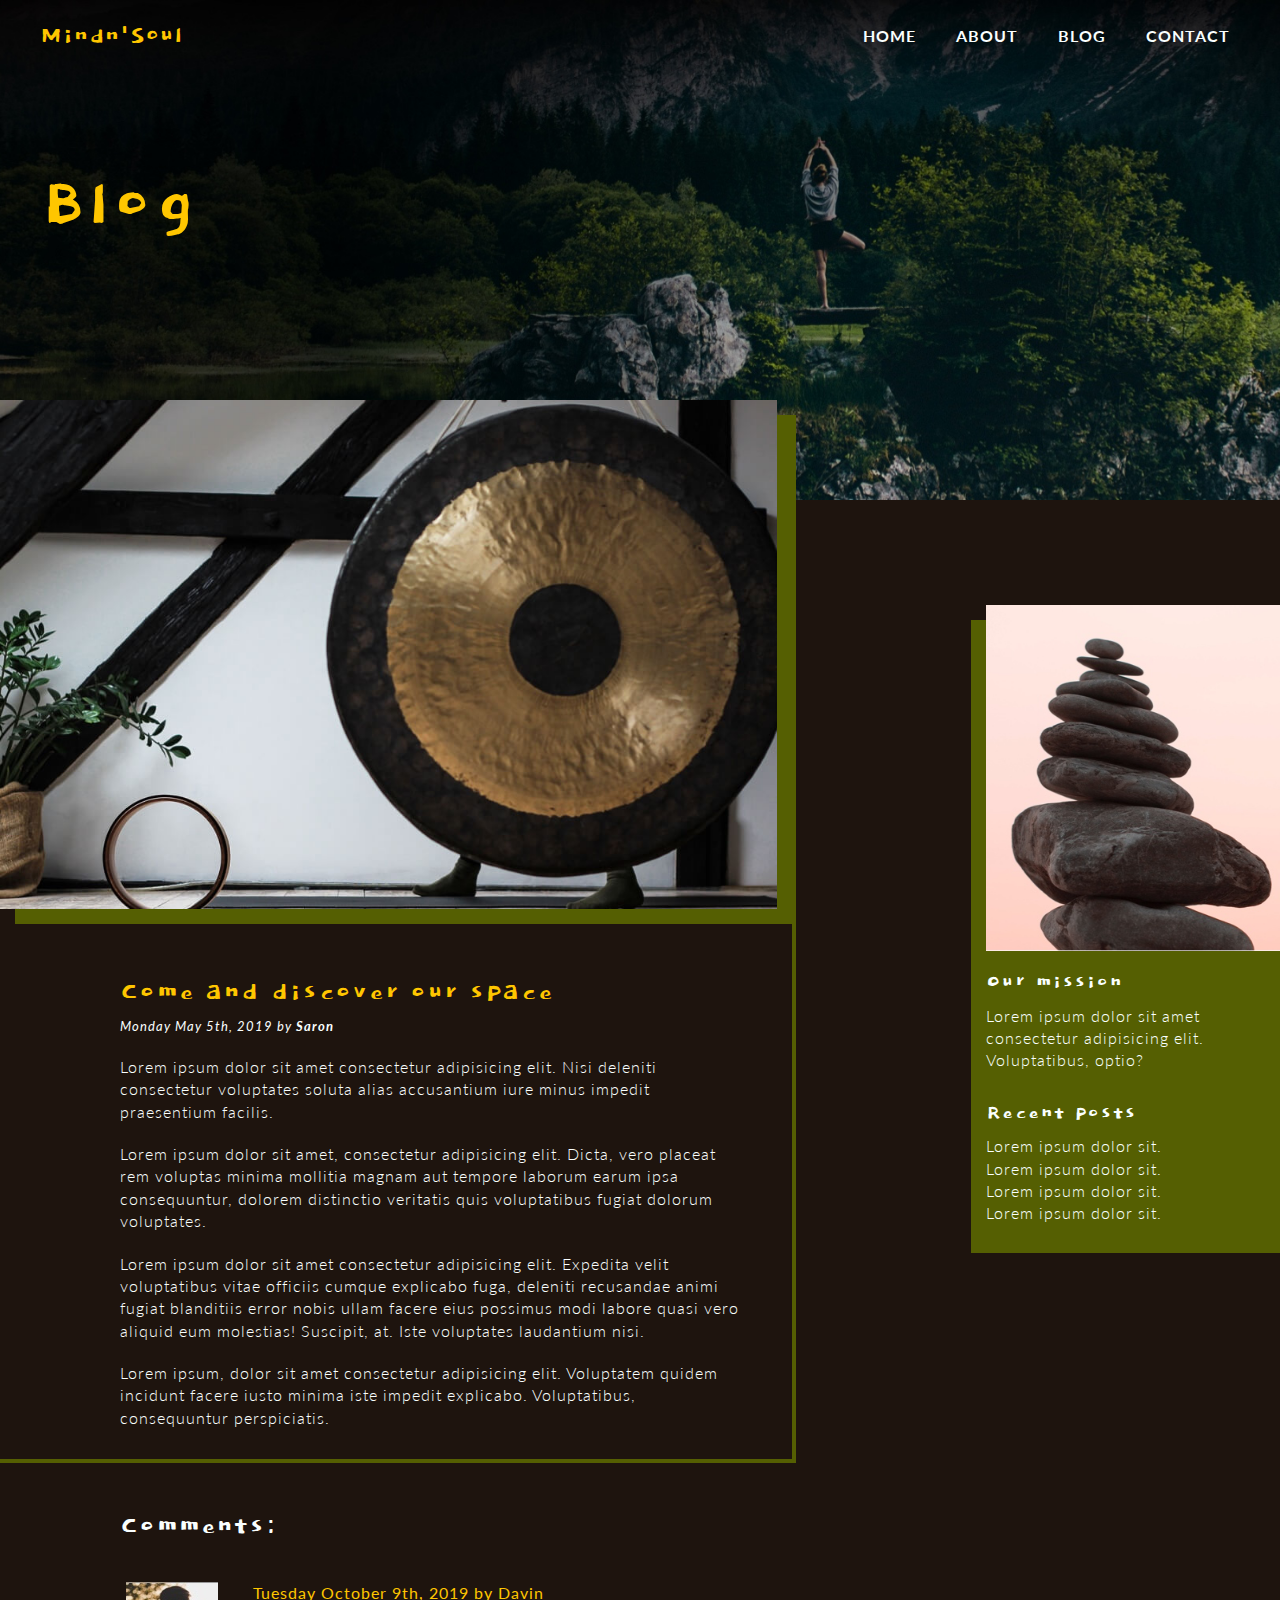
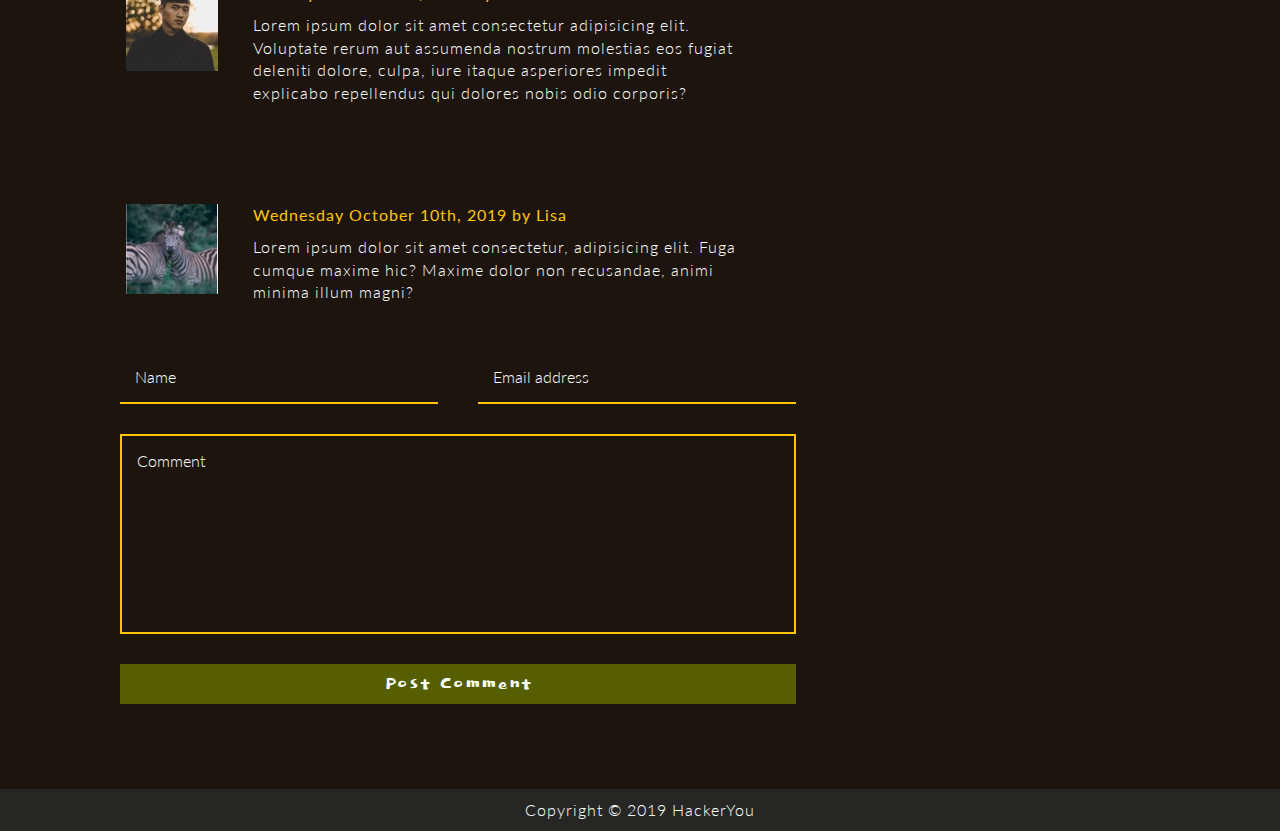
==== commit 99941655: "added class to blog form" ====
--- a/blog.html
+++ b/blog.html
@@ -72,7 +72,7 @@
           </div>
         </div>
 
-        <form action="">
+        <form action="" class="blog-form">
           <fieldset>
             <label for="name" class="visually-hidden">Name</label>
             <input type="text" name="" id="name" placeholder="Name" title="Name">
--- a/styles/style.css
+++ b/styles/style.css
@@ -1180,12 +1180,14 @@
     -webkit-box-align: start;
         -ms-flex-align: start;
             align-items: start;
-    padding-bottom: 50px;
   }
   .blog-contents-container .blog-post {
     -webkit-box-flex: 2;
-        -ms-flex: 2 0 70%;
-            flex: 2 0 70%;
+        -ms-flex: 2 0 calc(70% - 100px);
+            flex: 2 0 calc(70% - 100px);
+    margin-right: 100px;
+    position: relative;
+    top: -85px;
   }
   .blog-contents-container .blog-post .post {
     padding: 0;
@@ -1194,11 +1196,32 @@
   }
   .blog-contents-container aside {
     -webkit-box-flex: 1;
-        -ms-flex: 1 0 30%;
-            flex: 1 0 30%;
-  }
-  .blog-text, .comments, form {
-    padding: 20px 50px 30px 100px;
+        -ms-flex: 1 0 calc(30% - 75px);
+            flex: 1 0 calc(30% - 75px);
+    margin-left: 75px;
+    border-left: 15px solid #555f02;
+    border-bottom: 13px solid #555f02;
+    position: relative;
+    top: 120px;
+  }
+  .blog-contents-container aside .aside-content {
+    padding: 0;
+    position: relative;
+    top: -15px;
+  }
+  .post .blog-img {
+    margin-right: 15px;
+    position: relative;
+    top: -15px;
+  }
+  .blog-text, .comments {
+    padding: 20px 50px 30px 120px;
+  }
+  .blog-text h2 {
+    margin-top: 35px;
+  }
+  .blog-form {
+    padding: 20px 0 0 120px;
   }
   .comments {
     padding-top: 50px;
@@ -1206,6 +1229,10 @@
   .comments h2 {
     margin-bottom: 40px;
   }
+  .comments .comments-content {
+    -ms-flex-wrap: nowrap;
+        flex-wrap: nowrap;
+  }
   .scroll-up-btn {
     display: none;
   }
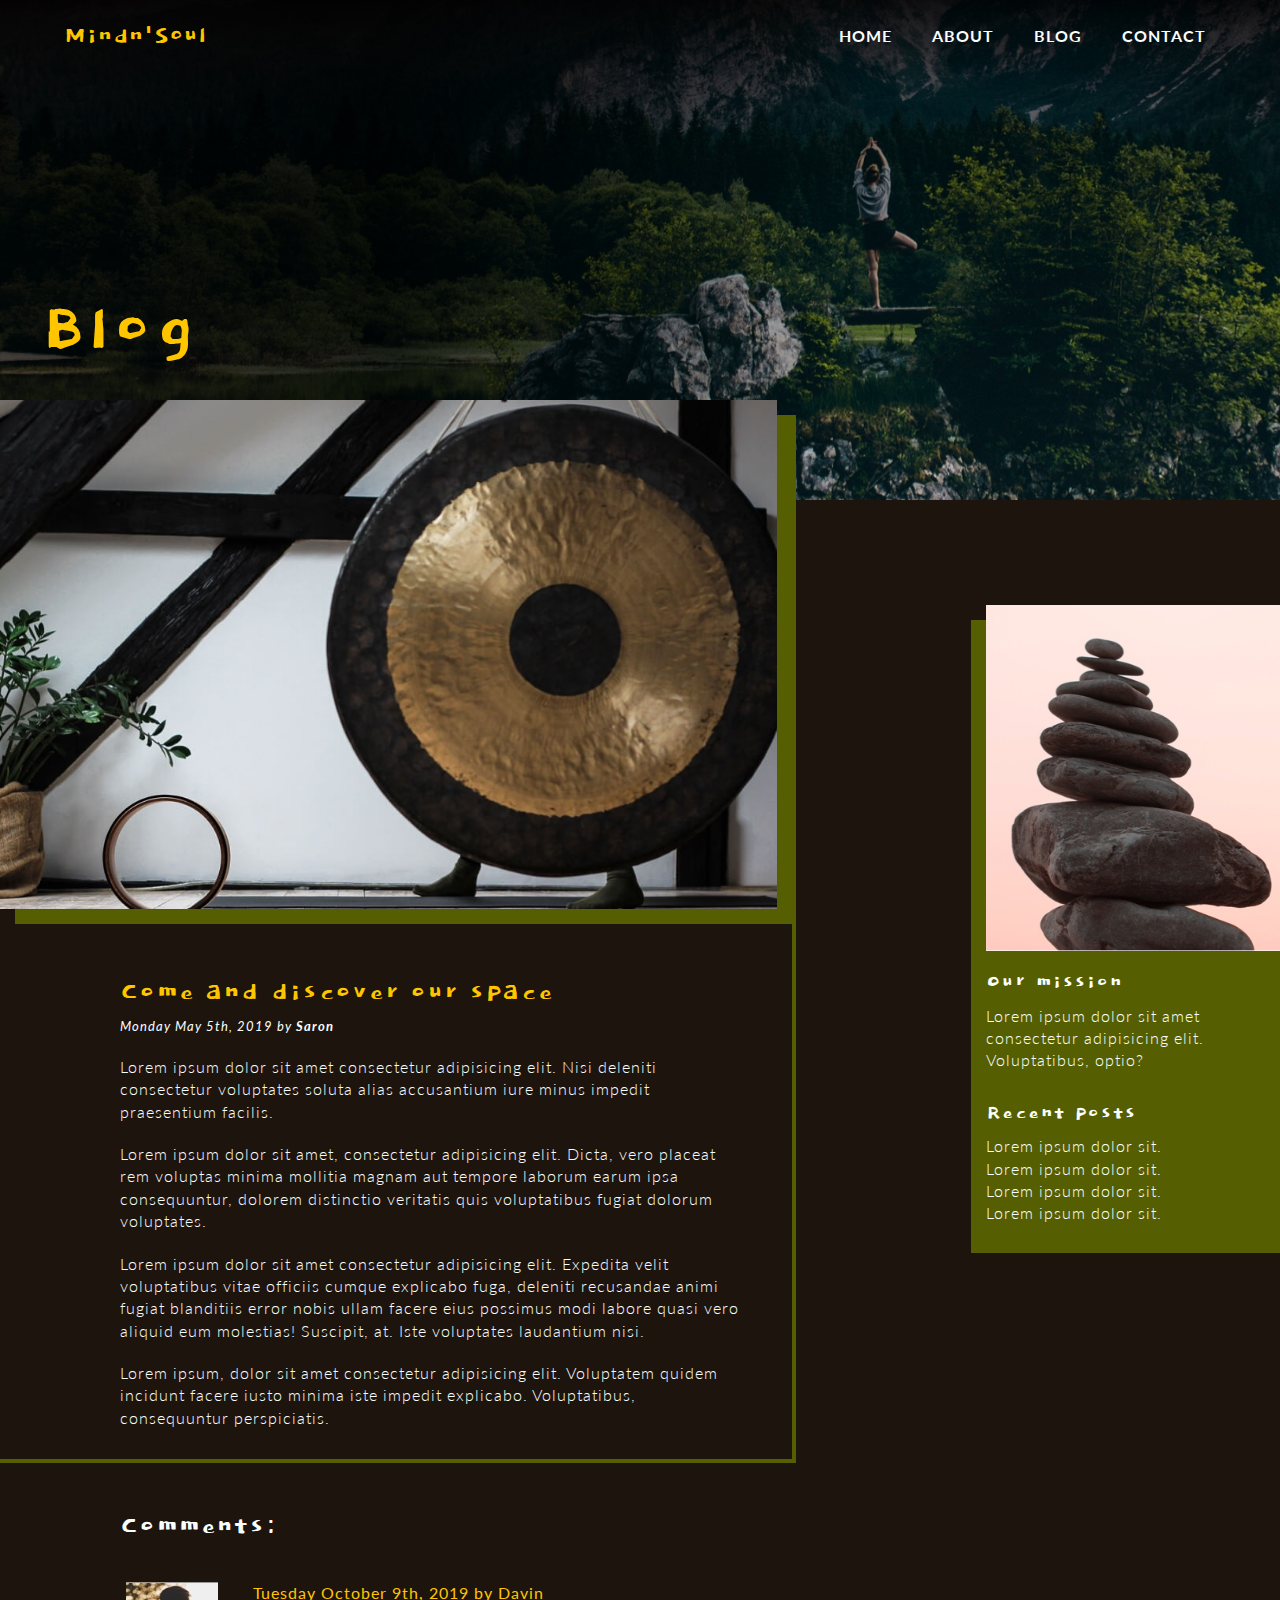
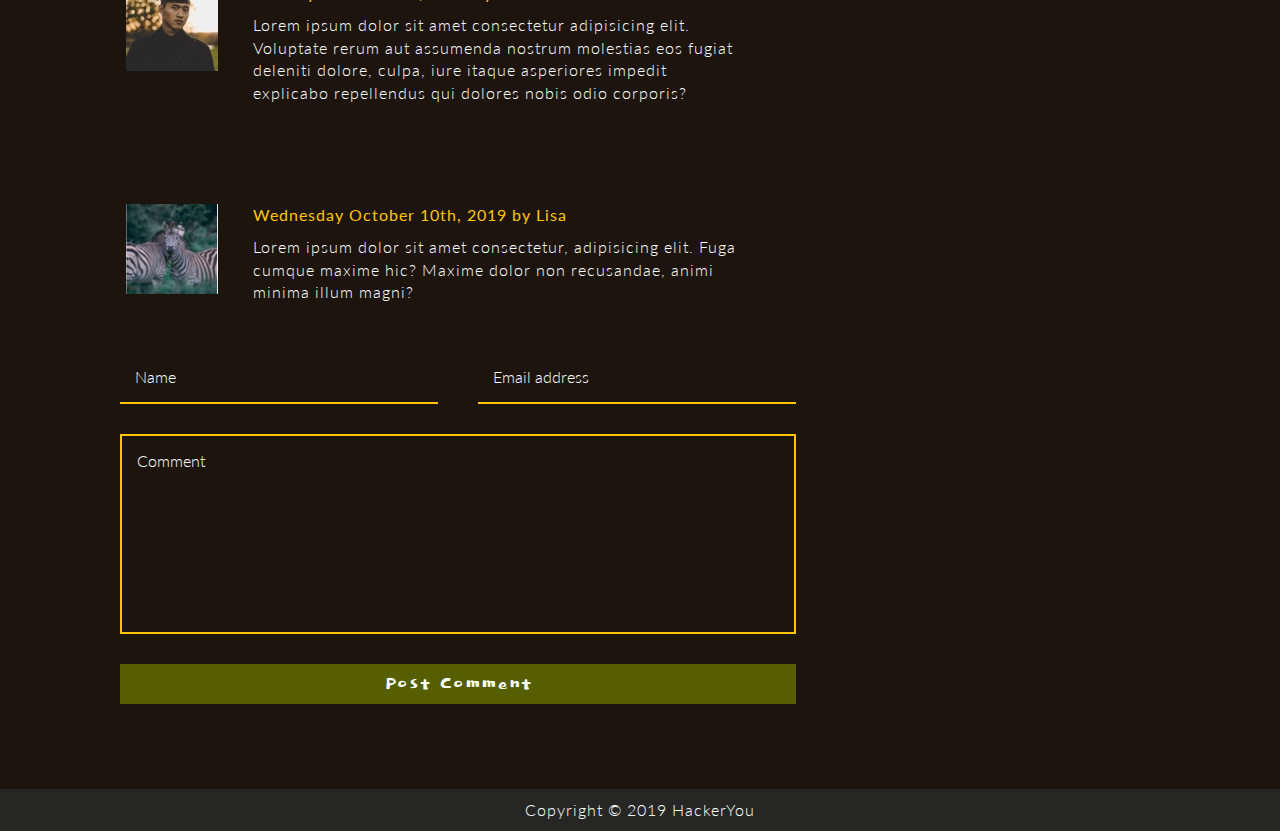
==== commit dcb2bda5: "added wrapper to top bar" ====
--- a/blog.html
+++ b/blog.html
@@ -12,7 +12,7 @@
 <body>
   <!-- header starts -->
   <header class="blog-header">
-    <div class="top-bar">
+    <div class="top-bar wrapper">
       <div class="logo">
         <a href="index.html">Mindn'Soul</a>
       </div>
--- a/styles/style.css
+++ b/styles/style.css
@@ -331,7 +331,7 @@
   -webkit-box-pack: justify;
       -ms-flex-pack: justify;
           justify-content: space-between;
-  padding: 5%;
+  padding-top: 20px;
 }
 
 .top-nav {
@@ -458,17 +458,22 @@
   font-weight: 300;
 }
 
+input:focus, textarea:focus {
+  -webkit-box-shadow: -8px 8px 5px #000;
+          box-shadow: -8px 8px 5px #000;
+}
+
 .scroll-up-btn {
   text-decoration: none;
   color: #fafffe;
-  padding: 10px 15px;
+  padding: 8px 12px;
   background-color: #555f02;
   -webkit-box-shadow: -3px 3px #ffc600;
           box-shadow: -3px 3px #ffc600;
   position: fixed;
   z-index: 10;
-  bottom: 3%;
-  right: 5%;
+  bottom: 15px;
+  right: 15px;
 }
 
 html {
@@ -1111,6 +1116,9 @@
     display: -webkit-box;
     display: -ms-flexbox;
     display: flex;
+    -webkit-box-pack: justify;
+        -ms-flex-pack: justify;
+            justify-content: space-between;
   }
   .about2-contents-container .about2-content {
     padding: initial;
@@ -1166,12 +1174,13 @@
   }
   .blog-header {
     height: 500px;
+    background-position: center;
   }
   .blog-header h1 {
     font-size: 5rem;
     letter-spacing: 4px;
     max-width: 1200px;
-    margin: 75px auto 0 auto;
+    margin: 200px auto 0 auto;
   }
   .blog-contents-container {
     display: -webkit-box;
@@ -1203,6 +1212,7 @@
     border-bottom: 13px solid #555f02;
     position: relative;
     top: 120px;
+    max-width: 368px;
   }
   .blog-contents-container aside .aside-content {
     padding: 0;
@@ -1233,6 +1243,51 @@
     -ms-flex-wrap: nowrap;
         flex-wrap: nowrap;
   }
+  .contact-header {
+    height: 500px;
+    background-position: center;
+  }
+  .contact-header h1 {
+    font-size: 5rem;
+    letter-spacing: 4px;
+    max-width: 1200px;
+    margin: 200px auto 0 auto;
+  }
+  .contact-contents-container {
+    display: -webkit-box;
+    display: -ms-flexbox;
+    display: flex;
+    padding-top: 100px;
+    -ms-flex-pack: distribute;
+        justify-content: space-around;
+  }
+  .contact-contents-container .contact-form {
+    padding: 50px;
+    -webkit-box-shadow: 15px 15px #ffc600;
+            box-shadow: 15px 15px #ffc600;
+    -webkit-box-flex: 2;
+        -ms-flex: 2 0 calc(80% - 130px);
+            flex: 2 0 calc(80% - 130px);
+    margin-right: 130px;
+    position: relative;
+    top: -200px;
+    max-width: 900px;
+  }
+  .contact-contents-container section {
+    -ms-flex-item-align: start;
+        align-self: flex-start;
+  }
+  .contact-info {
+    padding: 0;
+    -webkit-box-flex: 1;
+        -ms-flex: 1 0 20%;
+            flex: 1 0 20%;
+    width: auto;
+  }
+  .social-links li a:hover,
+  .social-links li a:focus {
+    color: #fafffe;
+  }
   .scroll-up-btn {
     display: none;
   }
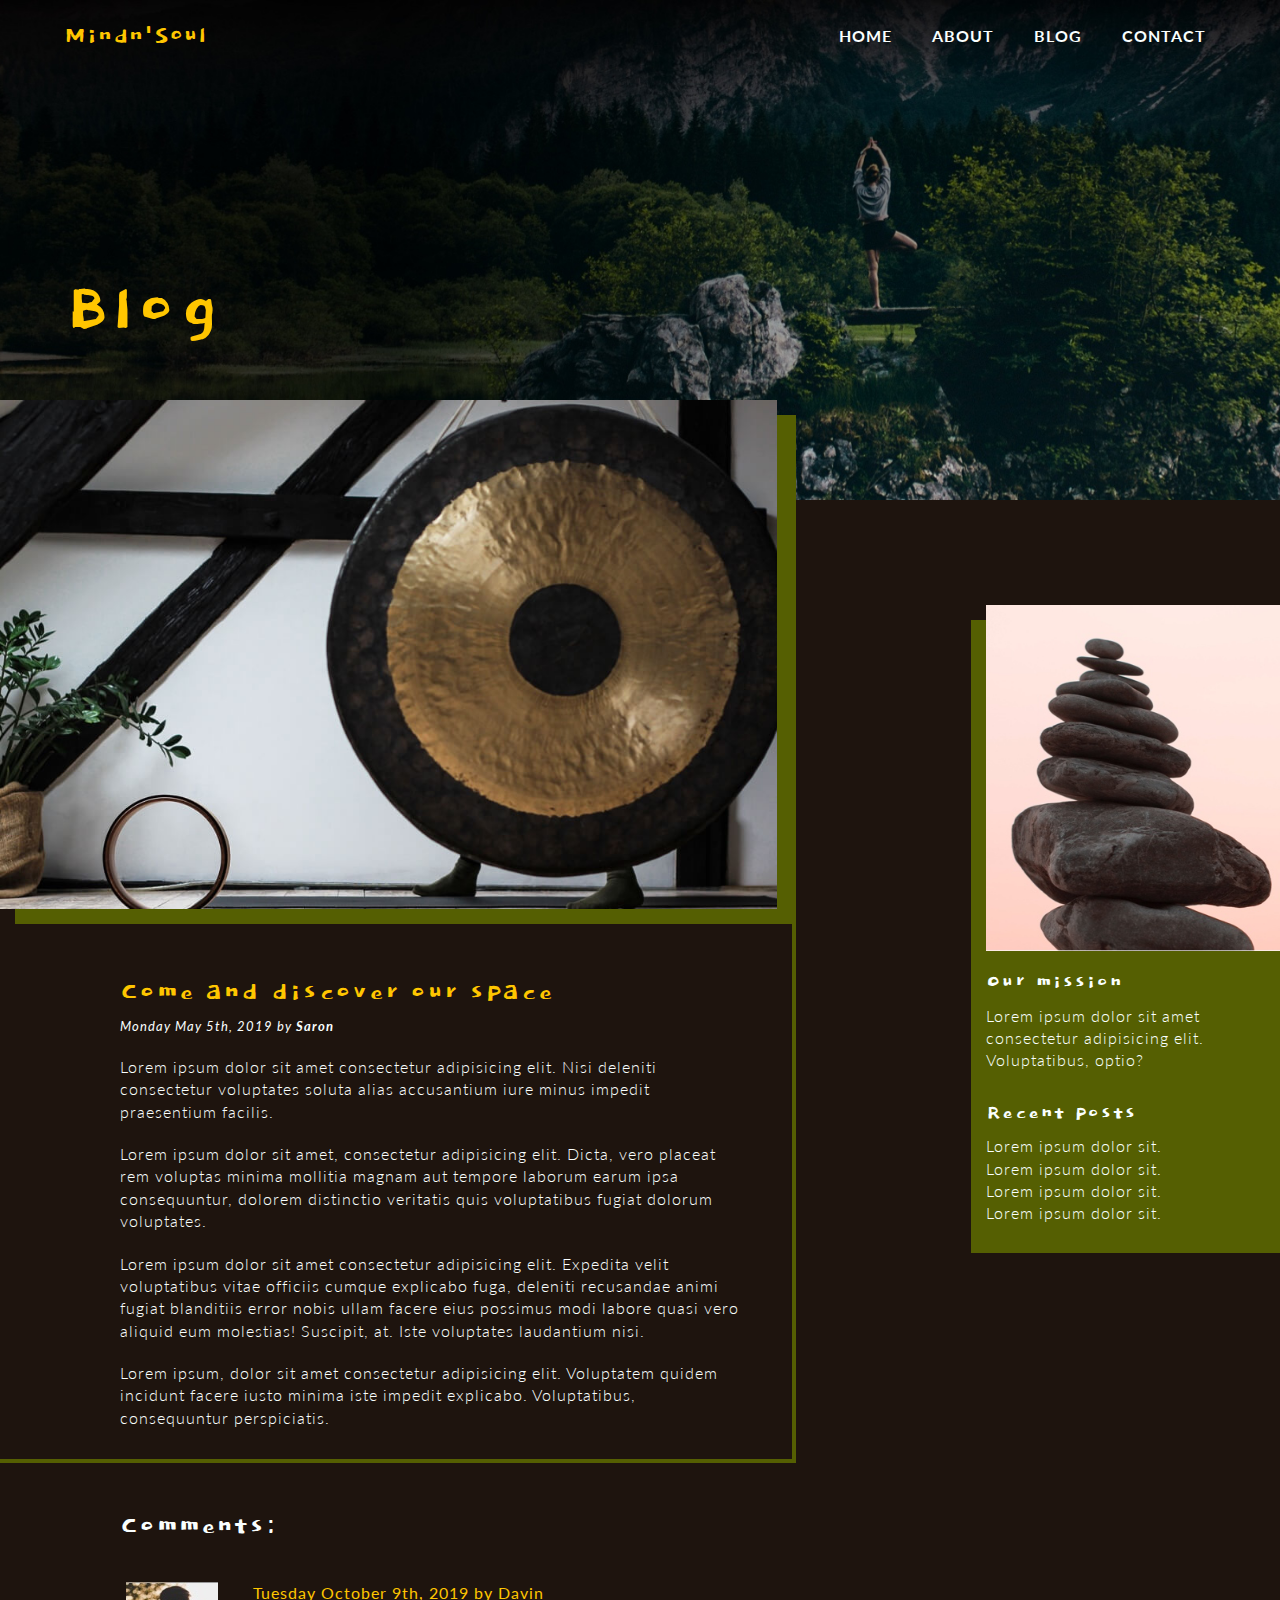
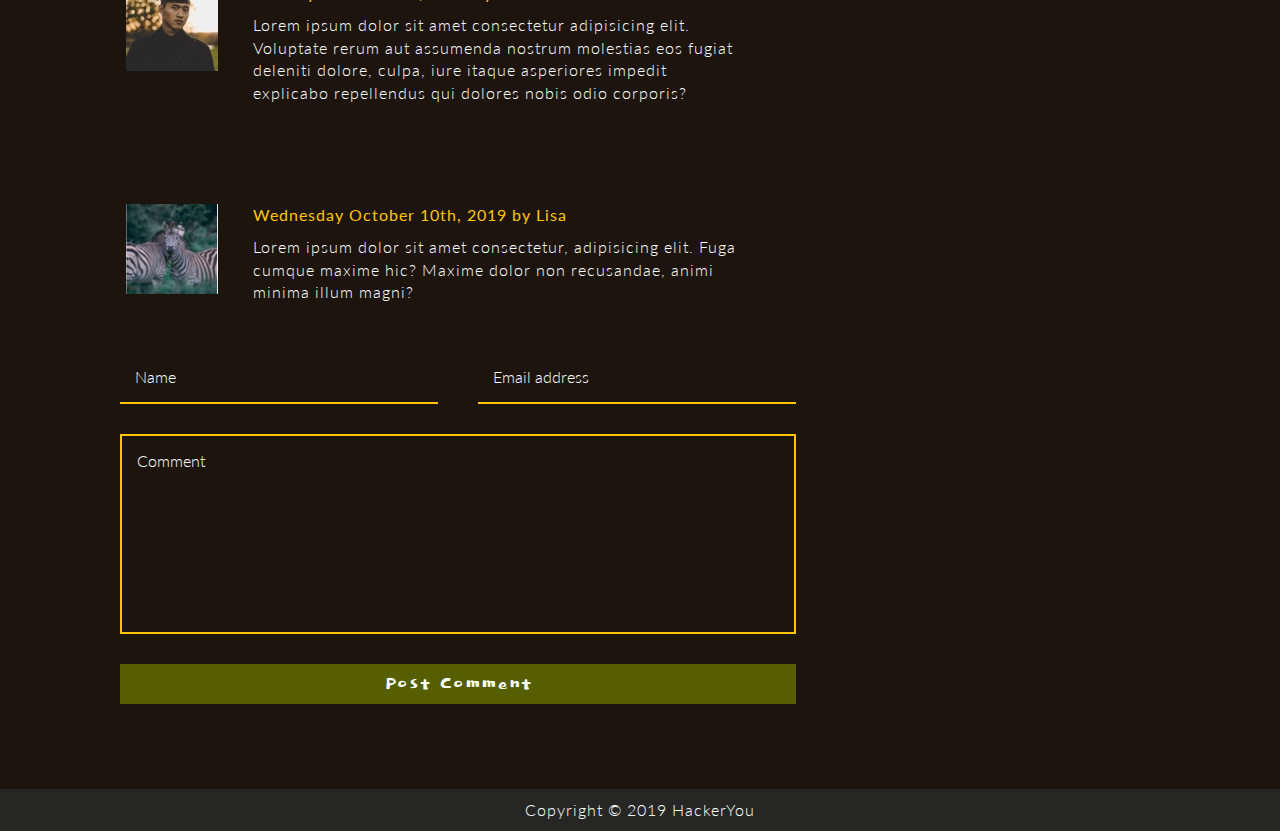
==== commit f81ea8ae: "finished desktop layouts" ====
--- a/blog.html
+++ b/blog.html
@@ -29,7 +29,7 @@
       </nav>
     </div>
 
-    <h1>Blog</h1>
+    <h1 class="wrapper">Blog</h1>
   </header>
   <!-- header ends -->
   <!-- main starts -->
--- a/styles/style.css
+++ b/styles/style.css
@@ -588,16 +588,10 @@
 }
 
 .about1-content .about1-icon {
-  -webkit-box-flex: 1;
-      -ms-flex: 1 0 calc(50px - 10px);
-          flex: 1 0 calc(50px - 10px);
-  margin-right: 10px;
+  margin-right: 20px;
 }
 
 .about1-content .about1-text {
-  -webkit-box-flex: 2;
-      -ms-flex: 2 0 70%;
-          flex: 2 0 70%;
   padding-top: 13px;
 }
 
@@ -698,7 +692,7 @@
 .blog-header h1 {
   font-size: 3.5rem;
   color: #ffc600;
-  margin: 75px 0 0 5%;
+  margin-top: 75px;
 }
 
 .post {
@@ -824,9 +818,8 @@
 .contact-header h1 {
   font-size: 3.5rem;
   color: #ffc600;
-  margin: 75px 5% 0 5%;
+  margin-top: 75px;
   line-height: 0.7;
-  width: 180px;
 }
 
 .contact-form {
@@ -892,6 +885,7 @@
     -webkit-box-align: end;
         -ms-flex-align: end;
             align-items: end;
+    height: 290px;
   }
   .about2-content, .about3-content {
     padding: 0 15%;
@@ -899,6 +893,9 @@
   .blog-header, .contact-header {
     height: 400px;
     background-position: bottom right;
+  }
+  .blog-header h1 {
+    margin-top: 160px;
   }
   .post {
     padding-left: 15%;
@@ -934,8 +931,8 @@
     margin-top: 0;
   }
   .contact-header h1 {
-    width: initial;
     line-height: initial;
+    margin-top: 160px;
   }
   form {
     padding-left: 15%;
@@ -966,11 +963,6 @@
 @media (min-width: 940px) {
   .wrapper {
     width: 90%;
-  }
-  .top-bar {
-    padding: 20px 0;
-    max-width: 1200px;
-    margin: 0 auto;
   }
   .top-nav label, .top-nav input {
     display: none;
@@ -993,6 +985,10 @@
   }
   .top-nav ul li:last-child {
     margin-right: 0;
+  }
+  .logo a:hover,
+  .logo a:focus {
+    color: #fafffe;
   }
   .top-nav li a:hover,
   .top-nav li a:focus {
@@ -1179,8 +1175,7 @@
   .blog-header h1 {
     font-size: 5rem;
     letter-spacing: 4px;
-    max-width: 1200px;
-    margin: 200px auto 0 auto;
+    margin-top: 200px;
   }
   .blog-contents-container {
     display: -webkit-box;
@@ -1250,14 +1245,13 @@
   .contact-header h1 {
     font-size: 5rem;
     letter-spacing: 4px;
-    max-width: 1200px;
-    margin: 200px auto 0 auto;
+    margin-top: 200px;
   }
   .contact-contents-container {
     display: -webkit-box;
     display: -ms-flexbox;
     display: flex;
-    padding-top: 100px;
+    padding: 100px 50px 0 50px;
     -ms-flex-pack: distribute;
         justify-content: space-around;
   }
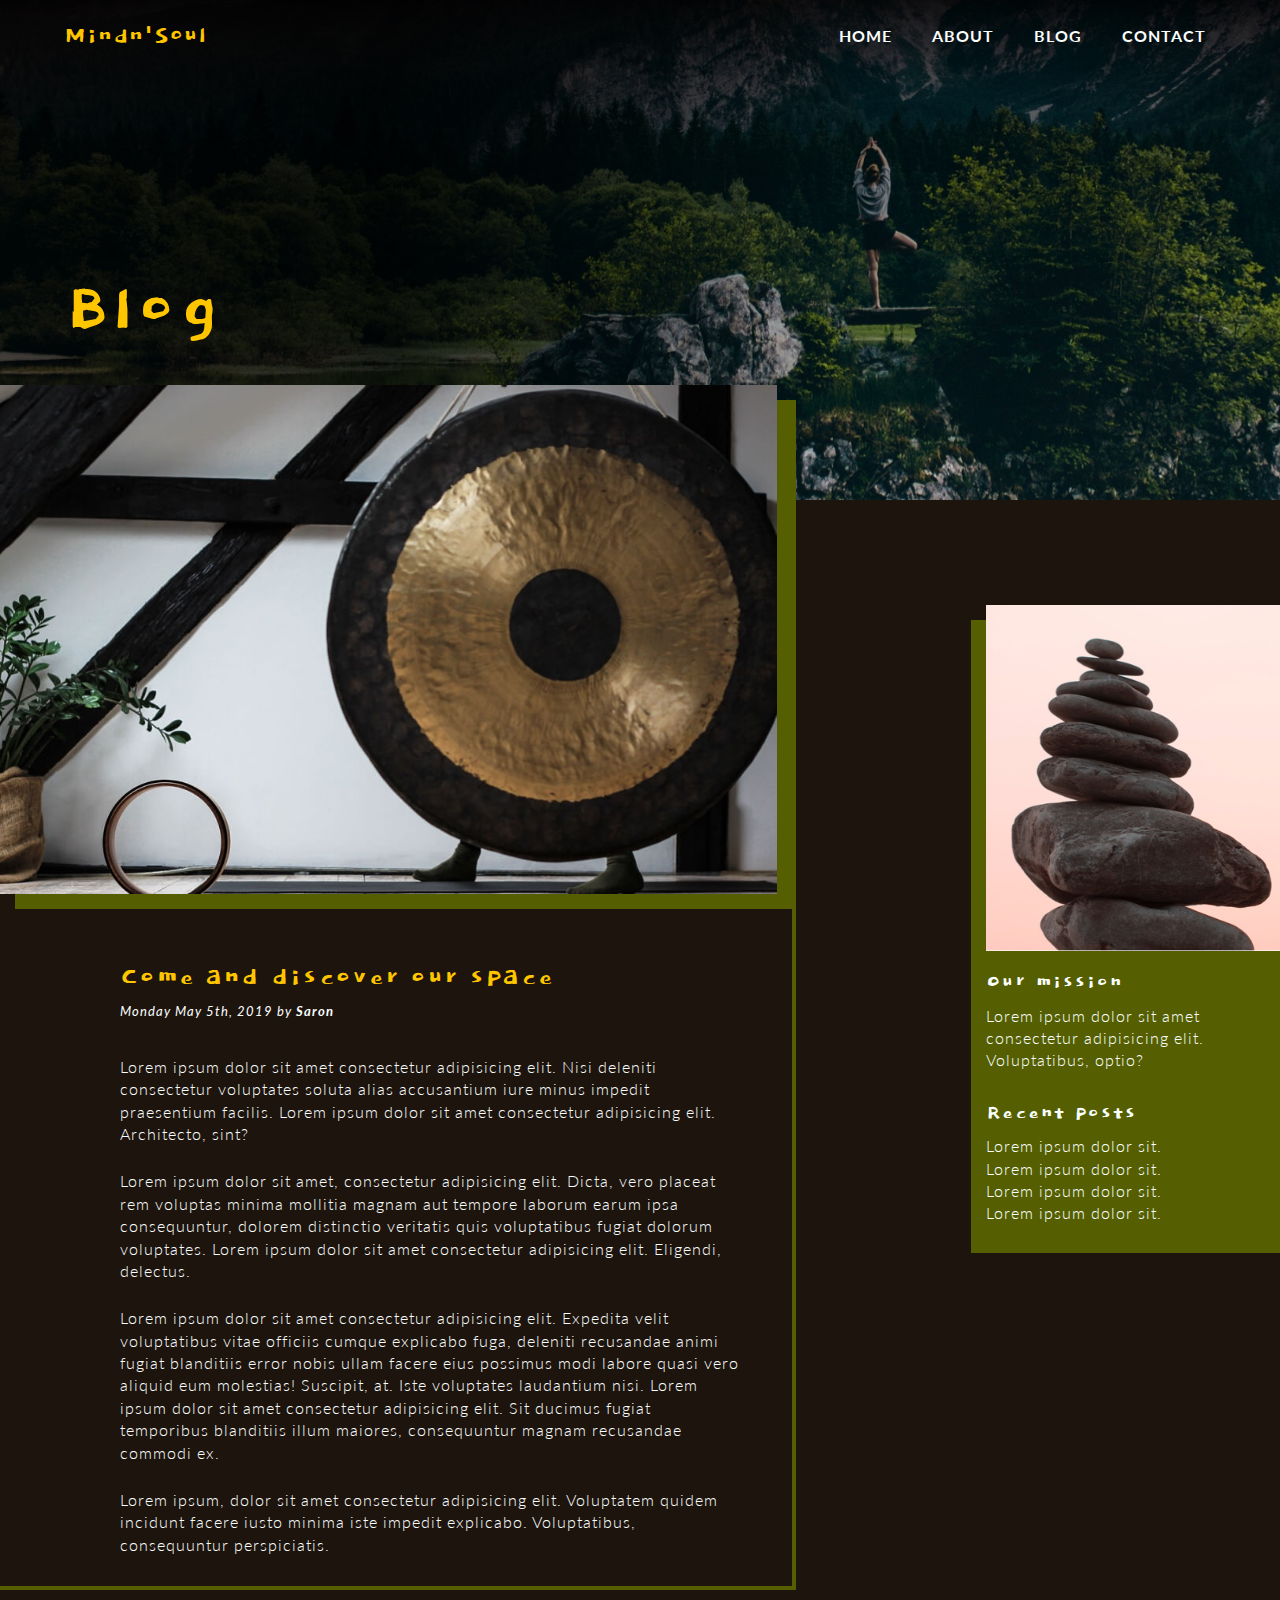
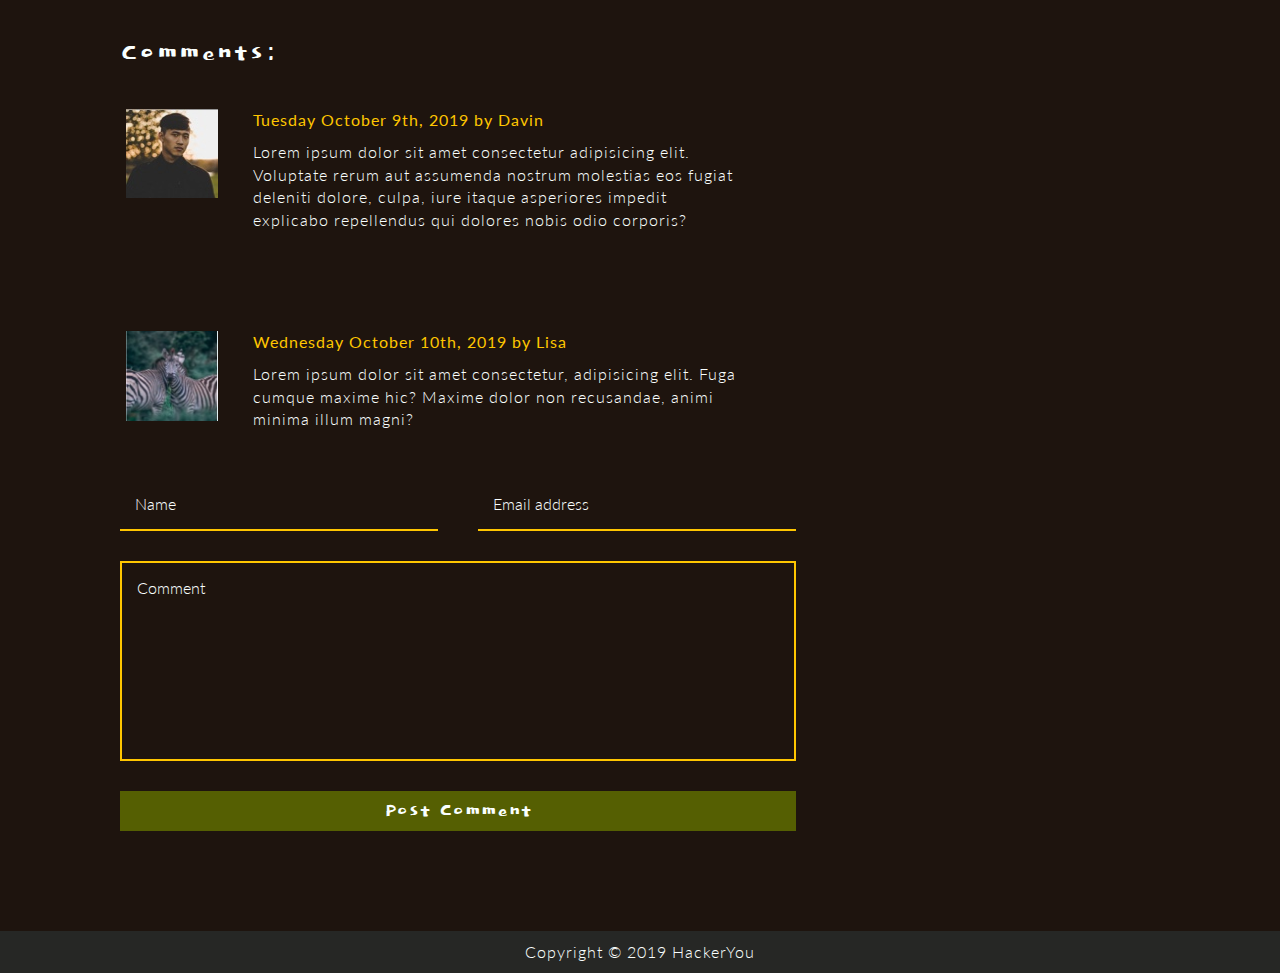
==== commit fea1f958: "added favicon" ====
--- a/blog.html
+++ b/blog.html
@@ -8,6 +8,8 @@
   <link rel="stylesheet" href="styles/style.css">
   <!-- google fonts -->
   <link href="https://fonts.googleapis.com/css2?family=Dokdo&family=Lato:wght@300;400;700&display=swap" rel="stylesheet">
+  <!-- favicon -->
+  <link rel="icon" type="image/png" sizes="24x24" href="./images/favicon.png">
 </head>
 <body>
   <!-- header starts -->
@@ -43,9 +45,9 @@
           <div class="blog-text">
             <h2>Come and discover our space</h2>
             <h3>Monday May 5th, 2019 by <span>Saron</span></h3>
-            <p>Lorem ipsum dolor sit amet consectetur adipisicing elit. Nisi deleniti consectetur voluptates soluta alias accusantium iure minus impedit praesentium facilis.</p>
-            <p>Lorem ipsum dolor sit amet, consectetur adipisicing elit. Dicta, vero placeat rem voluptas minima mollitia magnam aut tempore laborum earum ipsa consequuntur, dolorem distinctio veritatis quis voluptatibus fugiat dolorum voluptates.</p>
-            <p>Lorem ipsum dolor sit amet consectetur adipisicing elit. Expedita velit voluptatibus vitae officiis cumque explicabo fuga, deleniti recusandae animi fugiat blanditiis error nobis ullam facere eius possimus modi labore quasi vero aliquid eum molestias! Suscipit, at. Iste voluptates laudantium nisi.</p>
+            <p>Lorem ipsum dolor sit amet consectetur adipisicing elit. Nisi deleniti consectetur voluptates soluta alias accusantium iure minus impedit praesentium facilis. Lorem ipsum dolor sit amet consectetur adipisicing elit. Architecto, sint?</p>
+            <p>Lorem ipsum dolor sit amet, consectetur adipisicing elit. Dicta, vero placeat rem voluptas minima mollitia magnam aut tempore laborum earum ipsa consequuntur, dolorem distinctio veritatis quis voluptatibus fugiat dolorum voluptates. Lorem ipsum dolor sit amet consectetur adipisicing elit. Eligendi, delectus.</p>
+            <p>Lorem ipsum dolor sit amet consectetur adipisicing elit. Expedita velit voluptatibus vitae officiis cumque explicabo fuga, deleniti recusandae animi fugiat blanditiis error nobis ullam facere eius possimus modi labore quasi vero aliquid eum molestias! Suscipit, at. Iste voluptates laudantium nisi. Lorem ipsum dolor sit amet consectetur adipisicing elit. Sit ducimus fugiat temporibus blanditiis illum maiores, consequuntur magnam recusandae commodi ex.</p>
             <p>Lorem ipsum, dolor sit amet consectetur adipisicing elit. Voluptatem quidem incidunt facere iusto minima iste impedit explicabo. Voluptatibus, consequuntur perspiciatis.</p>
           </div>
         </div>
--- a/styles/style.css
+++ b/styles/style.css
@@ -884,8 +884,14 @@
   .site-title {
     -webkit-box-align: end;
         -ms-flex-align: end;
-            align-items: end;
+            align-items: flex-end;
     height: 290px;
+  }
+  .site-title h1 {
+    font-size: 5rem;
+  }
+  .site-title h1 span {
+    font-size: 1.8rem;
   }
   .about2-content, .about3-content {
     padding: 0 15%;
@@ -1020,7 +1026,8 @@
     padding-top: 30px;
   }
   .site-title h1 {
-    font-size: 5rem;
+    font-size: 6rem;
+    letter-spacing: 2px;
   }
   .site-title h1 span {
     font-size: 2rem;
@@ -1028,9 +1035,9 @@
   .header-block-img {
     display: initial;
     -webkit-box-flex: 1;
-        -ms-flex: 1 0 calc(50% - 15px);
-            flex: 1 0 calc(50% - 15px);
-    margin-right: 15px;
+        -ms-flex: 1 0 calc(50% - 20px);
+            flex: 1 0 calc(50% - 20px);
+    margin-right: 20px;
   }
   .header-block-img img {
     max-width: 695px;
@@ -1049,7 +1056,7 @@
   .intro-content .intro-txt {
     -webkit-box-align: start;
         -ms-flex-align: start;
-            align-items: start;
+            align-items: flex-start;
     -webkit-box-flex: 2;
         -ms-flex: 2 0 calc(70% - 100px);
             flex: 2 0 calc(70% - 100px);
@@ -1139,7 +1146,7 @@
     padding-left: 100px;
     -webkit-box-align: end;
         -ms-flex-align: end;
-            align-items: end;
+            align-items: flex-end;
   }
   .about2-content:first-child .about2-text p {
     text-align: right;
@@ -1162,7 +1169,7 @@
   .about2-content:last-child .about2-text {
     -webkit-box-align: start;
         -ms-flex-align: start;
-            align-items: start;
+            align-items: flex-start;
     padding-right: 100px;
   }
   .about3-content {
@@ -1183,7 +1190,7 @@
     display: flex;
     -webkit-box-align: start;
         -ms-flex-align: start;
-            align-items: start;
+            align-items: flex-start;
   }
   .blog-contents-container .blog-post {
     -webkit-box-flex: 2;
@@ -1191,7 +1198,7 @@
             flex: 2 0 calc(70% - 100px);
     margin-right: 100px;
     position: relative;
-    top: -85px;
+    top: -100px;
   }
   .blog-contents-container .blog-post .post {
     padding: 0;
@@ -1224,6 +1231,12 @@
   }
   .blog-text h2 {
     margin-top: 35px;
+  }
+  .blog-text h3 {
+    margin-bottom: 35px;
+  }
+  .blog-text p {
+    margin-bottom: 25px;
   }
   .blog-form {
     padding: 20px 0 0 120px;
